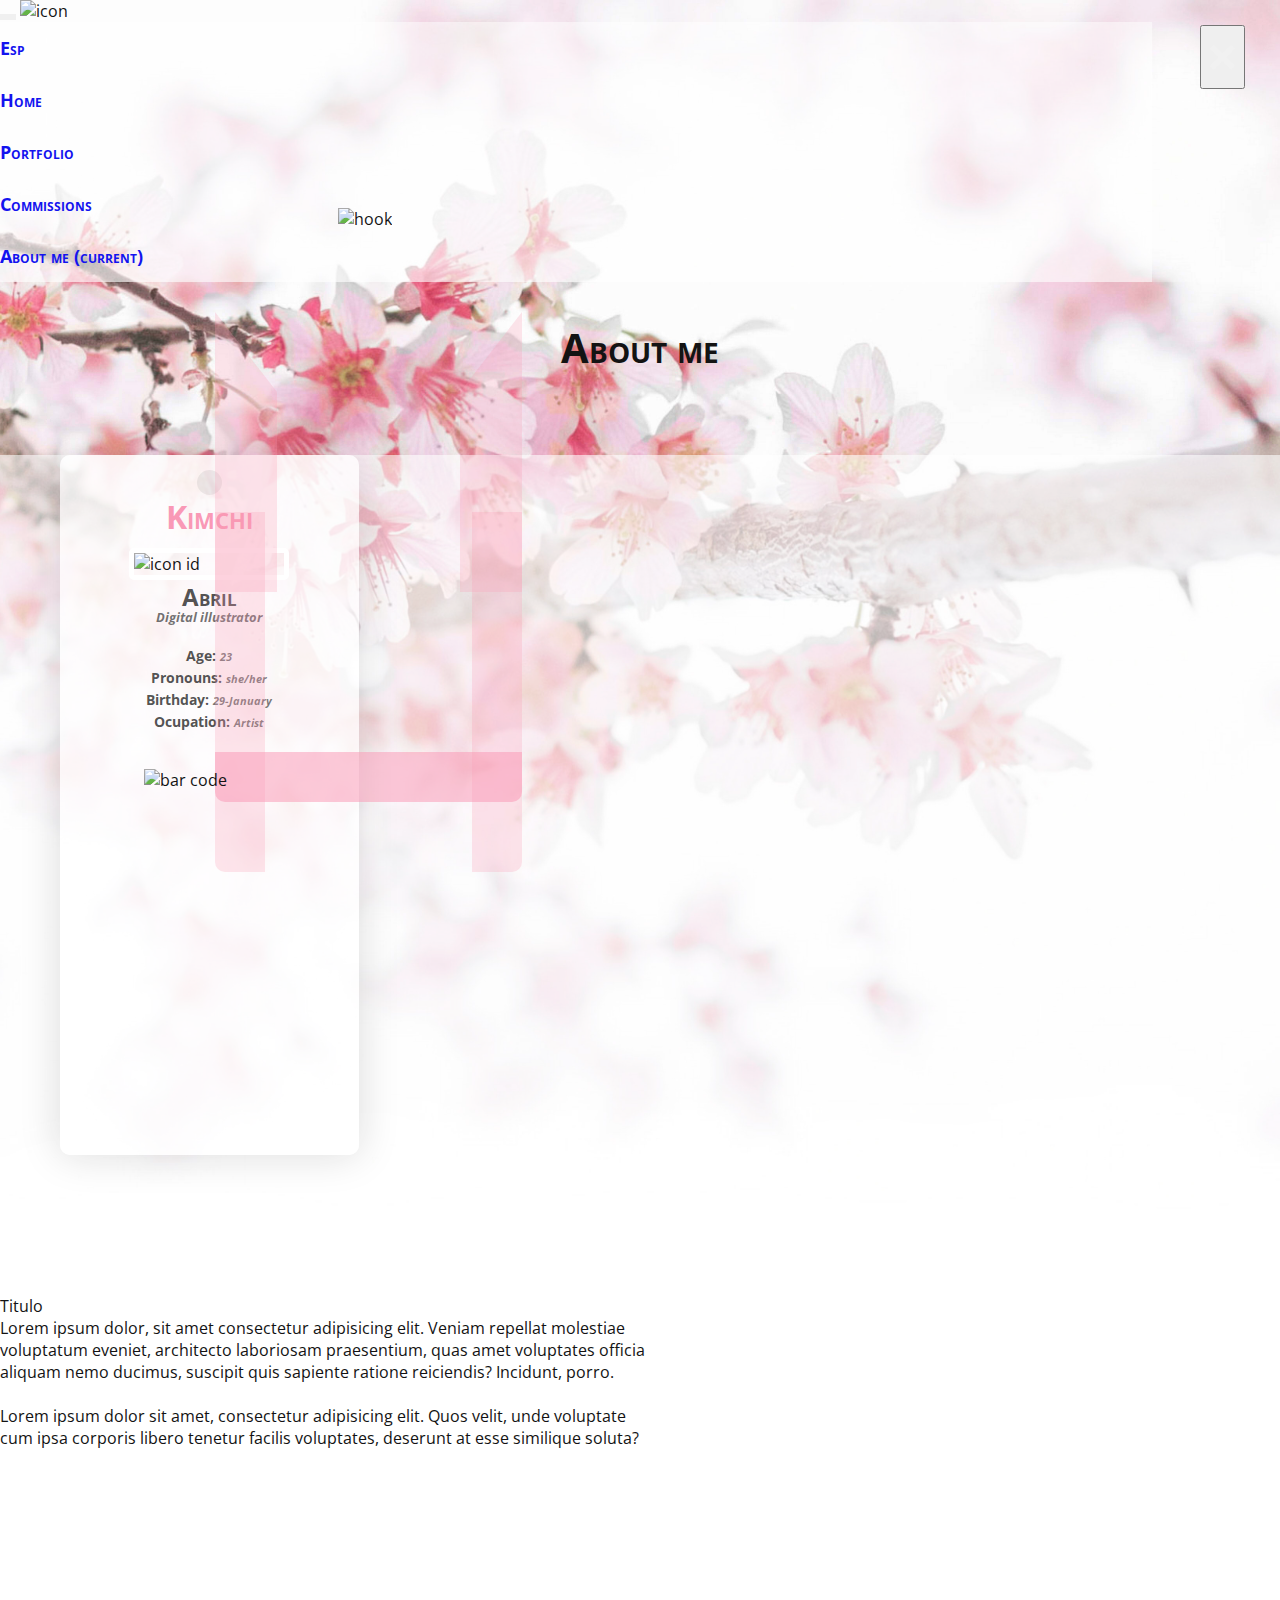
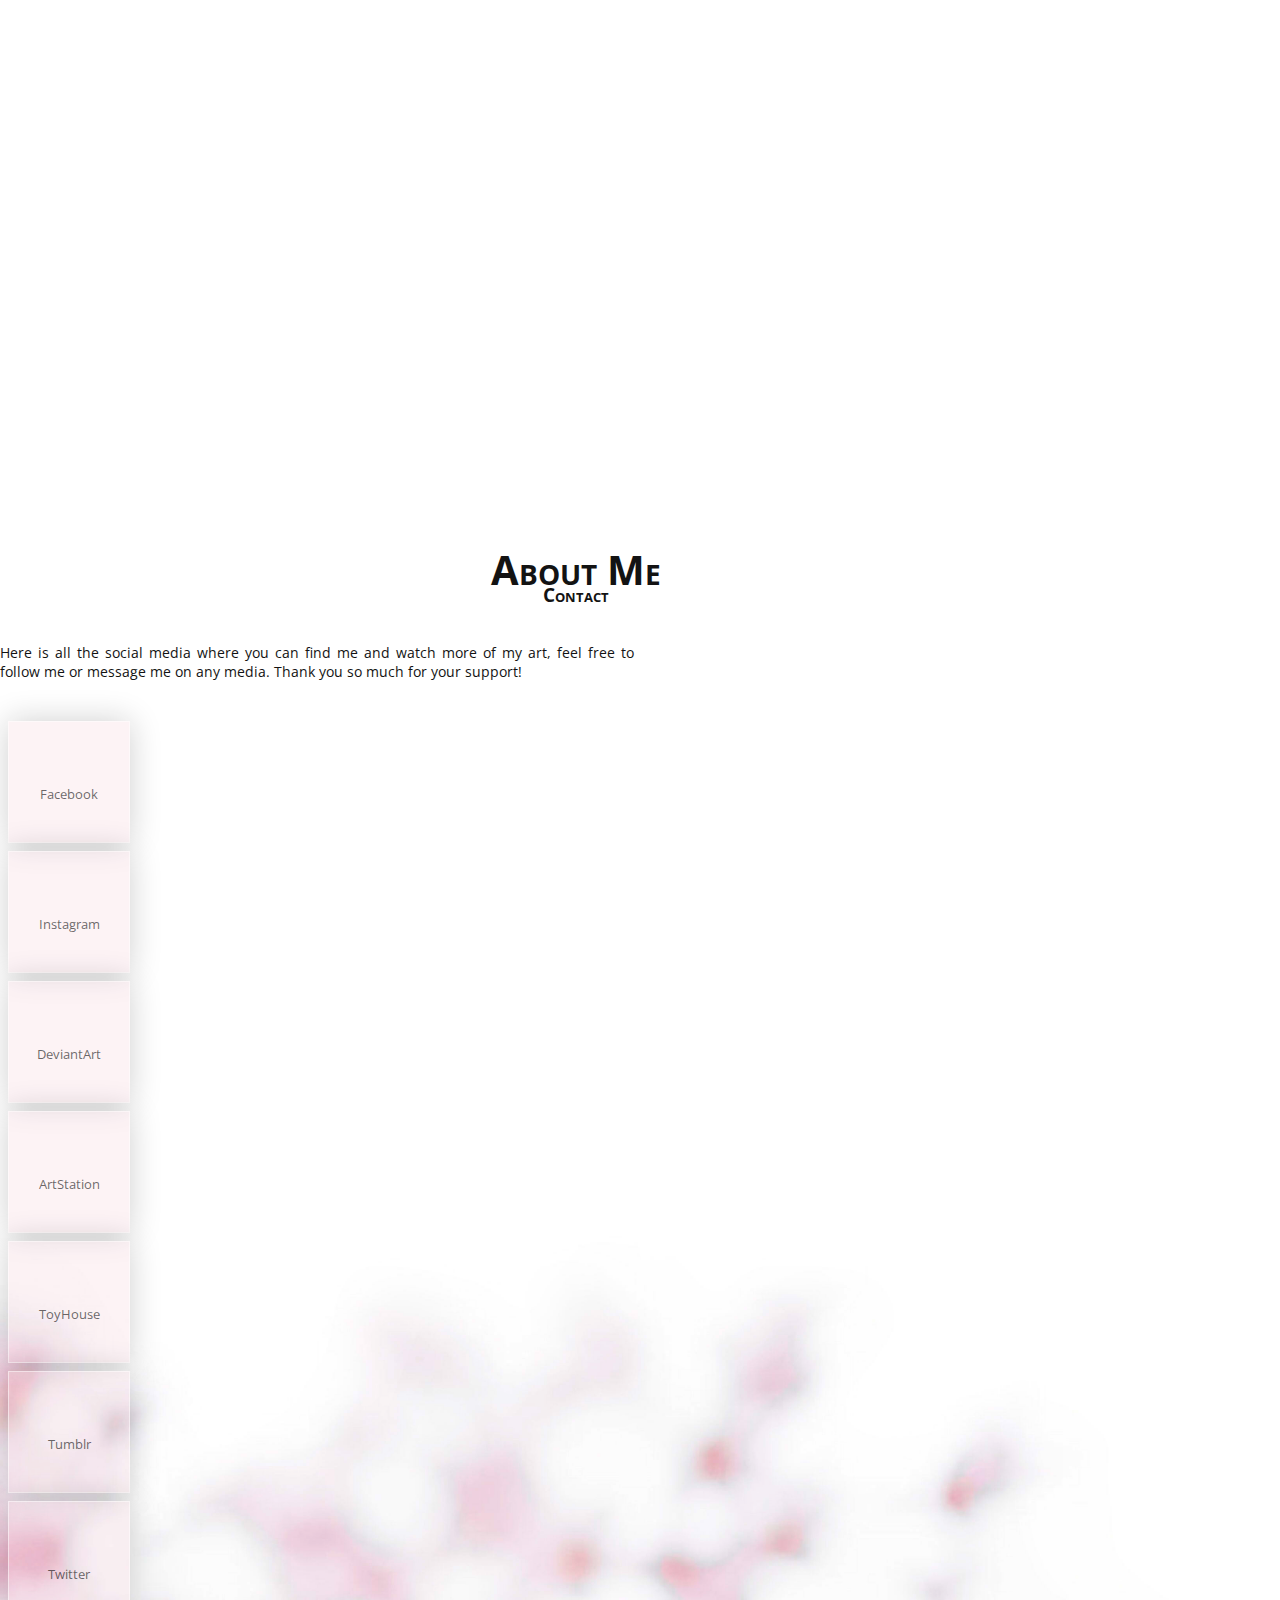
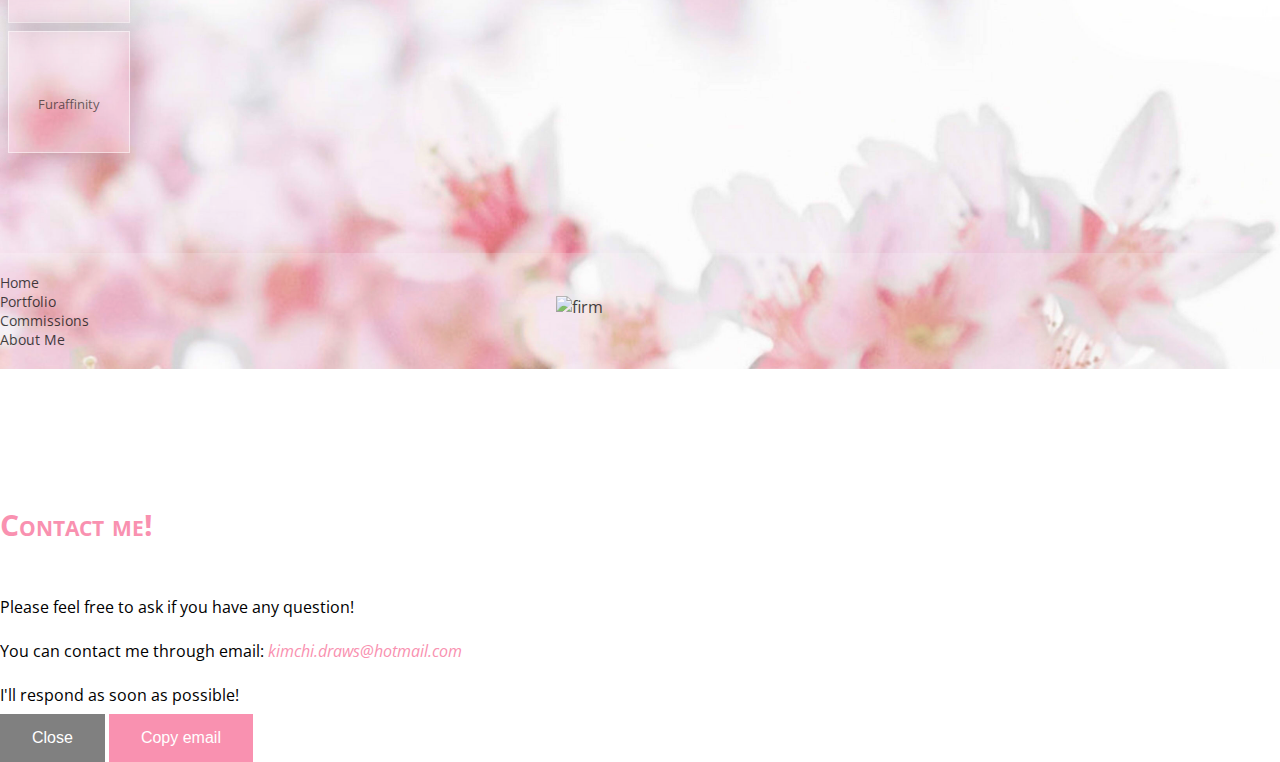
==== aboutme.html @ 2625437b "about id card and social media" ====
<!DOCTYPE html>
<html lang="en">
  <head>
    <meta charset="utf-8" />
    <meta
      name="viewport"
      content="width=device-width, initial-scale=1, shrink-to-fit=no"
    />

    <link rel="stylesheet" href="./CSS/style.css" />
    <link rel="stylesheet" href="./CSS/style-tabs.css" />
    <link rel="stylesheet" href="./CSS/style-responsive.css" />
    <link
      rel="shortcut icon"
      href="https://64.media.tumblr.com/d72c323d06024bac6f3e2ff393888436/b5aee68b4f16152b-a7/s640x960/a219a2049a18a79385836f4b457452809e71b85f.png"
      type="image/x-icon"
    />
    <link
      href="https://fonts.googleapis.com/css2?family=Open+Sans&amp;display=swap"
      rel="stylesheet"
    />
    <!-- Bootstrap CSS -->
    <link
      rel="stylesheet"
      href="https://cdn.jsdelivr.net/npm/bootstrap@4.5.3/dist/css/bootstrap.min.css"
      integrity="sha384-TX8t27EcRE3e/ihU7zmQxVncDAy5uIKz4rEkgIXeMed4M0jlfIDPvg6uqKI2xXr2"
      crossorigin="anonymous"
    />

    <title>Kimchi</title>
  </head>

  <body>
    <div class="sec-1">
      <!--NAVBAR-->
      <nav class="navbar navbar-expand-lg navbar-light bg-light" id="navbar">
        <div class="container-fluid">
          <button
            class="navbar-toggler"
            type="button"
            data-toggle="collapse"
            data-target="#navbarSupportedContent"
            aria-controls="navbarSupportedContent"
            aria-expanded="false"
            aria-label="Toggle navigation"
          >
            <span class="navbar-toggler-icon"></span>
          </button>
          <img
            class="icon"
            src="https://64.media.tumblr.com/e62afc5f79d7901c31581ede834fa83d/b5aee68b4f16152b-dc/s250x400/a3b2bb5ade43e603b31e31b5ec116118bf3d7e14.png"
            alt="icon"
          />
          <div
            class="collapse navbar-collapse navbar-in"
            id="navbarSupportedContent"
          >
            <ul class="navbar-nav">
              <li class="nav-item">
                <a class="nav-link" href="#" tabindex="-1" aria-disabled="true"
                  >Esp</a
                >
              </li>
            </ul>
            <ul class="navbar-nav">
              <li class="nav-item">
                <a
                  class="nav-link"
                  href="./index.html"
                  tabindex="-1"
                  aria-disabled="true"
                  >Home</a
                >
              </li>
              <li class="nav-item">
                <a
                  class="nav-link"
                  href="./portfolio.html"
                  tabindex="-1"
                  aria-disabled="true"
                  >Portfolio</a
                >
              </li>
              <li class="nav-item">
                <a
                  class="nav-link"
                  href="./commissions.html"
                  tabindex="-1"
                  aria-disabled="true"
                  >Commissions</a
                >
              </li>
              <li class="nav-item active">
                <a class="nav-link" href="./aboutme.html">
                  About me <span class="sr-only">(current)</span></a
                >
              </li>
            </ul>
          </div>
        </div>
      </nav>
      <!--NAVBAR-->

      <!--About-->
      <div class="About">
        <p class="subtitle-tab">About me</p>
        <div class="hook">
          <img
            src="https://64.media.tumblr.com/e97ea0853ab16c00189743f8837575b8/b5aee68b4f16152b-ff/s250x400/c3274e34891fa4ef30c4bf652b72be26eee56ad2.png"
            alt="hook"
          />
        </div>
        <div class="rectangle-right"></div>
        <div class="triangle-right"></div>
        <div class="rectangle-left"></div>
        <div class="triangle-left"></div>
        <div class="square"></div>
        <div class="row justify-content-center about-container">
          <div class="about-id">
            <p class="circle">&nbsp;</p>
            <p class="id-title">Kimchi</p>
            <img
              class="id-img"
              src="https://64.media.tumblr.com/af122b2ec23491a1566ebf6474ef0393/336f30dc2f6fcb4e-6d/s1280x1920/b54d5410c1ef11b5468c23cd2a8de4627d890c23.jpg"
              alt="icon id"
            />
            <p class="id-name">Abril</p>
            <p class="id-subtitle">Digital illustrator</p>
            <p class="id-detail-title">Age: <i class="id-detail"> 23</i></p>
            <p class="id-detail-title">
              Pronouns: <i class="id-detail"> she/her</i>
            </p>
            <p class="id-detail-title">
              Birthday: <i class="id-detail"> 29-January</i>
            </p>
            <p class="id-detail-title">
              Ocupation: <i class="id-detail"> Artist</i>
            </p>
            <img
              class="id-bar"
              src="https://images-wixmp-ed30a86b8c4ca887773594c2.wixmp.com/f/eb0bea32-fc29-4562-9b3d-f9b19a810de0/d5aok88-09a3b814-8104-4219-9083-89d87679b0e7.png/v1/fill/w_900,h_311,strp/bar_code_png_by_xnicolelim21_d5aok88-fullview.png?token=eyJ0eXAiOiJKV1QiLCJhbGciOiJIUzI1NiJ9.[base64].k5AUuQ0xF1gS_XJXoyDe8xFxAyaxJdTdSB3a3u1mG3c"
              alt="bar code"
            />
          </div>
          <div class="about-description">
            <p>Titulo</p>
            Lorem ipsum dolor, sit amet consectetur adipisicing elit. Veniam
            repellat molestiae voluptatum eveniet, architecto laboriosam
            praesentium, quas amet voluptates officia aliquam nemo ducimus,
            suscipit quis sapiente ratione reiciendis? Incidunt, porro.
            <br> <br>
            Lorem ipsum dolor sit amet, consectetur adipisicing elit. Quos
            velit, unde voluptate cum ipsa corporis libero tenetur facilis
            voluptates, deserunt at esse similique soluta? 
          </div>
        </div>
        <br /><br /><br /><br /><br /><br /><br /><br /><br /><br /><br /><br /><br /><br /><br />
        <br /><br /><br /><br /><br /><br /><br />
      </div>

      <!--About-->
    </div>

    <div class="sec-2">
      <div class="container-fluid">
        <br /><br />
        <!--contact-->
        <p class="subtitle-tab">About Me</p>
        <p class="subtitle2-tab">Contact</p>
        <div class="row d-flex justify-content-center">
          <div class="about-social-info">
            Here is all the social media where you can find me and watch more of
            my art, feel free to follow me or message me on any media. Thank you
            so much for your support!
          </div>
        </div>
        <div class="about-social-container">
          <div class="row d-flex justify-content-center">
            <a href="https://www.facebook.com/kiimchi.draws/" target="_blank">
              <div class="about-social-link">
                <i class="fab fa-facebook-f about-social"></i>
                Facebook
              </div>
            </a>
            <a href="https://www.instagram.com/kiimchi.draws/" target="_blank">
              <div class="about-social-link">
                <i class="fab fa-instagram about-social"></i>
                Instagram
              </div>
            </a>
            <a href="https://www.deviantart.com/kimchijaewoo" target="_blank">
              <div class="about-social-link">
                <i class="fab fa-deviantart about-social"></i>
                DeviantArt
              </div>
            </a>
            <a href="https://www.artstation.com/kiimchi" target="_blank">
              <div class="about-social-link">
                <i class="fab fa-artstation about-social"></i>
                ArtStation
              </div>
            </a>
          </div>
          <div class="row d-flex justify-content-center">
            <a href="https://toyhou.se/Kiimchi" target="_blank">
              <div class="about-social-link">
                <i class="fas fa-home about-social"></i>
                ToyHouse
              </div>
            </a>
            <a href="https://kimchi-toast.tumblr.com/" target="_blank">
              <div class="about-social-link">
                <i class="fab fa-tumblr about-social"></i>
                Tumblr
              </div>
            </a>
            <a href="https://twitter.com/Kimchidraaws" target="_blank">
              <div class="about-social-link">
                <i class="fab fa-twitter about-social"></i>
                Twitter
              </div>
            </a>
            <a href="https://www.furaffinity.net/user/kiimchi/" target="_blank">
              <div class="about-social-link">
                <i class="fas fa-paw about-social"></i>
                Furaffinity
              </div>
            </a>
          </div>
        </div>

        <!--contact-->
      </div>

      <!--Footer-->
      <div class="footer">
        <div class="container-fluid">
          <div class="footer-content">
            <p class="menu-footer d-none d-md-block">
              <a href="./index.html"> Home</a> <br />
              <a href="./portfolio.html"> Portfolio</a> <br />
              <a href="./commissions.html"> Commissions</a> <br />
              <a href="./aboutme.html"> About Me </a>
            </p>
            <figure class="firm-footer-container">
              <img
                class="firm-footer"
                src="https://64.media.tumblr.com/e62afc5f79d7901c31581ede834fa83d/b5aee68b4f16152b-dc/s250x400/a3b2bb5ade43e603b31e31b5ec116118bf3d7e14.png"
                alt="firm"
              />
            </figure>
            <div class="footer-social">
              <a href="https://www.facebook.com/kiimchi.draws/">
                <i class="fab fa-facebook-f social"></i
              ></a>
              <a href="https://www.deviantart.com/kimchijaewoo">
                <i class="fab fa-deviantart social"></i
              ></a>
              <a data-toggle="modal" data-target="#exampleModal">
                <i class="far fa-envelope social"></i
              ></a>
            </div>
          </div>
        </div>
      </div>
      <!--Footer-->
    </div>

    <!-- Modal Contact -->
    <div
      class="modal fade"
      id="exampleModal"
      tabindex="-1"
      aria-labelledby="exampleModalLabel"
      aria-hidden="true"
    >
      <div class="modal-dialog">
        <div class="modal-content">
          <div class="modal-header">
            <h5 class="modal-title about-title" id="exampleModalLabel">
              Contact me!
            </h5>
            <button
              type="button"
              class="close"
              data-dismiss="modal"
              aria-label="Close"
            >
              <span aria-hidden="true">&times;</span>
            </button>
          </div>
          <div class="modal-body">
            Please feel free to ask if you have any question!
            <br />
            <br />
            You can contact me through email:
            <!-- CLIPBOARD TARGET -->
            <i id="email" style="color: #f991b0"> kimchi.draws@hotmail.com </i>
            <br />
            <br />
            I'll respond as soon as possible!
          </div>
          <div class="modal-footer">
            <button class="button-close" data-dismiss="modal">Close</button>
            <!-- FIRES EMAIL COPY -->
            <button id="copy" class="button" data-clipboard-target="#email">
              Copy email
            </button>
          </div>
        </div>
      </div>
    </div>
    <!-- Modal Contact -->

    <script
      src="https://code.jquery.com/jquery-3.5.1.slim.min.js"
      integrity="sha384-DfXdz2htPH0lsSSs5nCTpuj/zy4C+OGpamoFVy38MVBnE+IbbVYUew+OrCXaRkfj"
      crossorigin="anonymous"
    ></script>
    <script
      src="https://cdn.jsdelivr.net/npm/bootstrap@4.5.3/dist/js/bootstrap.bundle.min.js"
      integrity="sha384-ho+j7jyWK8fNQe+A12Hb8AhRq26LrZ/JpcUGGOn+Y7RsweNrtN/tE3MoK7ZeZDyx"
      crossorigin="anonymous"
    ></script>
    <script
      src="https://kit.fontawesome.com/21506e9718.js"
      crossorigin="anonymous"
    ></script>
    <script src="https://cdn.jsdelivr.net/npm/clipboard@2.0.8/dist/clipboard.min.js"></script>
    <script src="./JS/script.js"></script>
  </body>
</html>
---- CSS/style.css ----
body {
  margin: 0px;
  padding: 0px;
  font-family: "Open Sans", sans-serif !important;
}

div,
ul,
li,
section,
a,
p,
figure,
img {
  margin: 0px;
  padding: 0px;
}

a{
  text-decoration: none !important;
}

a:hover{
  color: inherit !important;
}

.navbar-light .navbar-toggler {
  border-color: rgba(0, 0, 0, 0) !important;
}

.button {
  color: #ffffff;
  background-color: #f991b0;
  border: none;
  padding: 15px 32px;
  text-align: center;
  text-decoration: none;
  font-size: 16px;
  transition: 300ms all;
  margin-top: 0.5em;
}

.button-close {
  color: #ffffff;
  background-color: #808080;
  border: none;
  padding: 15px 32px;
  text-align: center;
  text-decoration: none;
  font-size: 16px;
  transition: 300ms all;
  margin-top: 0.5em;
}

.button:hover,
.button-close:hover {
  background-color: #ae657b;
  transform: scale(1.02);
}

.container-fluid {
  width: 90% !important;
}

.sec-1 {
  background-image: url(../IMG/back.jpg);
  opacity: 92%;
  background-size: 100%;
  background-position-y: 0%;
  background-repeat: no-repeat;
}

.sec-2 {
  background-image: url(../IMG/foot.jpg);
  opacity: 92%;
  background-size: 100%;
  background-position-y: 100%;
  background-repeat: no-repeat;
}

.icon {
  width: 100px;
  padding-right: 8px;
}

#navbar {
  margin: 0px;
  padding: 0px !important;
  background-color: rgba(255, 255, 255, 0.25) !important;
}

.navbar-in {
  justify-content: space-between;
}

.nav-item {
  background-color: rgba(255, 255, 255, 0.5) !important;
  height: 52px;
  display: flex;
  align-items: center;
}

.nav-item:hover {
  background-color: rgba(255, 255, 255, 1) !important;
}

.nav-link {
  font-size: 1.1em;
  font-weight: bold;
  font-variant: small-caps;
}

.title {
  margin-top: 22vh;
  display: flex;
  align-items: center;
  flex-direction: column;
}

.name-title {
  font-size: 10em;
  font-weight: 600;
  font-variant: small-caps;
  font-stretch: extra-expanded;
  letter-spacing: 40px;
  opacity: 95%;
}

.cursive{
  color: rgba(0, 0, 0, 0.685);
}

.line {
  margin-top: -4%;
  width: 55%;
  background-color: rgb(0, 0, 0);
  opacity: 70%;
}

.ocupation {
  font-size: 1.3em;
  font-style: italic;
  opacity: 75%;
  margin-bottom: 5em;
}

.subtitle {
  margin-top: 7%;
  margin-bottom: 3%;
  font-size: 2.5em;
  display: flex;
  align-items: center;
  flex-direction: column;
  font-weight: bold;
  font-variant: small-caps;
}

.subtitle-tab {
  margin-top: 3%;
  margin-bottom: 3%;
  font-size: 2.5em;
  display: flex;
  align-items: center;
  flex-direction: column;
  font-weight: bold;
  font-variant: small-caps;
}

.gallery {
  margin: 55px 20px;
  transition: 300ms all;
  padding: 0px !important;
}

.gallery:hover,.gallery2:hover {
  transform: scale(1.02);
}

.gallery > img {
  width: 90%;
  object-fit: cover;
  border-radius: 1%;
}

.gallery2 {
  margin:30px 10px !important;
  transition: 300ms all;
  padding: 0px !important;
}
.gallery2 > img{
  width: 100%;
  height: 28vh;
  object-fit: cover;
  border-radius: 1%;
}

.commission {
  transition: 300ms all;
  padding: 0px !important;
  margin: 0px;
}

.commission > img {
  width:  89%;
  height: 48vh;
  object-fit: cover;
  border-radius: 1%;
}

.commission:hover {
  transform: scale(1.02);
}

.commission2 {
  margin-top: 10%;
}

.commission3 {
  margin-top: 20%;
}

.com-subtitle {
  font-size: 1.3em;
  font-style: oblique;
}

.about-icon {
  width: 70%;
}

.about-title {
  font-size: 1.9em;
  color: #f991b0;
  font-weight: bold;
  font-variant: small-caps;
}

.about-subtitle {
  font-size: 1em;
  font-style: italic;
  opacity: 80%;
}

.about-info {
  font-size: 1em;
  text-align: justify;
  margin-bottom: 30px;
}

.footer {
  background-color: rgba(255, 255, 255, 0.2);
  padding: 20px 0px;
  width: 100%;
}

.footer-content {
  display: flex;
  justify-content: space-between;
}

.menu-footer {
  margin: 0px;
  font-size: 0.9em;
}

.menu-footer > a {
  color: black;
  opacity: 80%;
}

.menu-footer > a:hover {
  color: #af687e;
  text-decoration: none;
}

.firm-footer-container {
  display: flex;
  align-items: center;
  margin-bottom: 0px;
}

.firm-footer {
  width: 100px;
  height: 30px;
  opacity: 80%;
}

.footer-social {
  display: inherit;
  align-items: center;
}

.social {
  color:black;
  margin: 0px 5px;
  font-size: 25px;
  width: 28px;
  height: 28px;
  opacity: 75%;
}
---- CSS/style-tabs.css ----
/*portfolio*/
.carousel {
  width: 95%;
  margin-bottom: 4%;
}

.carousel-item {
  height: 37vh;
}

.carousel1 {
  background-image: url(https://64.media.tumblr.com/57f1c5014ae6e67d0d60203cab03056d/96efae5b02b7f830-0e/s2048x3072/e1d06c26c490f88710c4e45aee114690a1421d7f.png);
  background-position: 40% 30%;
  background-size: 100%;
}

.carousel2 {
  background-image: url(https://64.media.tumblr.com/0bf2ae51baa96e83d84124a68923438d/ef3108ec3e82d0a5-8f/s2048x3072/cd40444097317f6eebdb87441c8820e4bd371bce.png);
  background-position: 40% 30%;
  background-size: 100%;
}

.carousel3 {
  background-image: url(https://64.media.tumblr.com/23bfef8fdb3375d6ea82f1cee944af86/a0621f14eac02100-3a/s2048x3072/fb23ed85e61567caa93727b5b6430297a3c9f92e.png);
  background-position: 40% 55%;
  background-size: 100%;
}

.porfolio-gallery {
  margin: 15px 15px;
  cursor: pointer;
  transition: 300ms all;
}

.porfolio-gallery:hover {
  transform: scale(1.05);
}

.porfolio-gallery > img {
  float: left;
  width: 41vh;
  height: 55vh;
  object-fit: cover;
  border-radius: 1%;
}

.button-up {
  background-color: #f991b0;
  color: white;
  border: none;
  font-size: 20px;
  padding: 15px 52px;
  text-align: center;
  text-decoration: none;
  transition: 300ms all;
}

.button-up:hover {
  background-color: #ae657b;
  transform: scale(1.02);
}

.modal2 {
  display: none;
  position: fixed;
  z-index: 1;
  padding-top: 80px;
  left: 0;
  top: 0;
  width: 100%;
  height: 100%;
  overflow: auto; /* Enable scroll if needed */
  background-color: rgb(0, 0, 0); /* Fallback color */
  background-color: rgba(0, 0, 0, 0.7); /* Black w/ opacity */
}

#caption {
  margin: auto;
  display: block;
  width: 80%;
  max-width: 500px;
  text-align: center;
  color: #ccc;
  padding: 10px 0;
  height: 100px;
}

.modal2-content {
  margin: auto;
  display: block;
  max-height: 510px;
  border-radius: 0.5%;
}

.modal2-content {
  -webkit-animation-name: zoom;
  -webkit-animation-duration: 0.6s;
  animation-name: zoom;
  animation-duration: 0.6s;
}

@-webkit-keyframes zoom {
  from {
    -webkit-transform: scale(0);
  }
  to {
    -webkit-transform: scale(1);
  }
}

@keyframes zoom {
  from {
    transform: scale(0);
  }
  to {
    transform: scale(1);
  }
}

/* Close Button */
.close {
  position: absolute;
  top: 25px;
  right: 35px;
  color: #f1f1f1;
  font-size: 50px;
  font-weight: bold;
  transition: 0.3s;
}

.close:hover,
.close:focus {
  color: #bbb;
  text-decoration: none;
  cursor: pointer;
}

/*commissions*/
.subtitle2-tab {
  margin-top: -50px;
  margin-bottom: 3%;
  font-size: 1.2em;
  display: flex;
  align-items: center;
  flex-direction: column;
  font-weight: bold;
  font-variant: small-caps;
}

.window-top {
  display: flex;
  align-items: center;
  padding-right: 15px;
  justify-content: space-between;
  background-color: #f991b05b;
  border-radius: 5px 5px 0px 0px;
  box-shadow: 0px 0px 40px rgba(0, 0, 0, 0.3);
}

.window-content {
  height: 67vh;
  padding: 20px;
  margin-bottom: 50px;
  background-color: rgba(255, 255, 255, 0.75);
  border-radius: 0px 0px 5px 5px;
  border: solid #f991b05b 3px;
  border-top: none;
  box-shadow: 0px 29px 40px rgba(0, 0, 0, 0.3);
}

.window-tab {
  color: white;
}

.window-title {
  color: #f991b0;
  margin-bottom: 3%;
  font-size: 2.2em;
  display: flex;
  align-items: center;
  justify-content: center;
  font-weight: bold;
  font-variant: small-caps;
  letter-spacing: 10px;
}

.window-line {
  margin-top: -2%;
  width: 50%;
  background-color: rgba(0, 0, 0, 0.185);
}

.nav-tabs .nav-link {
  color: #975d6ebe;
}

.nav-link.active {
  background-color: rgba(255, 255, 255, 0.5) !important;
}

.nav-item-com {
  background-color: rgba(255, 255, 255, 0.2) !important;
  border-radius: 5px 5px 0px 0px;
  height: 50px;
  display: flex;
  align-items: center;
  color: #f991b0;
}

.nav-link-com {
  width: 150px;
  display: flex !important;
  justify-content: center;
  align-items: center;
  height: 50px;
}

.com-preview > img {
  float: left;
  width: 9.5vh;
  height: 9vh;
  object-fit: cover;
  border-radius: 15%;
  padding: 5px;
  cursor: pointer;
}

.com-preview > img:hover {
  transform: scale(1.05);
}

.com-image {
  padding: 0px !important;
  margin-right: 30px;
}

.com-image > img {
  float: left;
  width: 45vh;
  height: 45vh;
  object-fit: cover;
  border-radius: 2%;
}

.com-information {
  background-color: rgba(255, 255, 255, 0.815);
  border: solid rgba(0, 0, 0, 0.1) 1px;
  border-radius: 5px;
  padding: 20px;
}

.com-information > p {
  margin: 0px !important;
}

.com-information-title {
  color: #f991b0;
  font-size: 1.5em;
  font-weight: bold;
  font-variant: small-caps;
  letter-spacing: 4px;
}

.com-information-subtitle {
  color: #0000007e;
  font-size: 0.8em;
  letter-spacing: 2px;
  padding-bottom: 15px;
  font-weight: bold;
}

.com-information-tat {
  padding-left: 10px;
  color: #000000;
  font-size: 0.9em;
  font-weight: bold;
}

.com-information-tat2 {
  padding-left: 10px;
  color: #000000;
  font-size: 0.8em;
  padding-bottom: 20px;
}

.com-information-details {
  padding-left: 10px;
  color: #41689b;
  font-size: 0.8em;
  padding-bottom: 15px;
}

.com-information-details2 {
  color: #000000be;
  font-size: 0.9em;
}

.com-information-available {
  padding-left: 10px;
  color: #3d8a0b;
  font-size: 1em;
  font-weight: bold;
  padding-bottom: 10px;
}

.com-information-more {
  padding-left: 10px;
  color: #41689b;
  font-size: 0.8em;
  padding-bottom: 0px;
}

.com-information-more > a {
  color: #41689b;
}

.com-information-more:hover {
  color: #000000;
  font-size: 0.8em;
}

/*Commissions terms*/

.terms-info {
  width: 70%;
  margin-bottom: 4%;
  padding: 40px;
  background-color: rgba(255, 255, 255, 0.45);
  border-radius: 3px;
  box-shadow: 0px 0px 40px rgba(0, 0, 0, 0.05);
  font-size: 0.98em;
  line-height: 190%;
  text-align: justify;
}

.terms-window {
  width: 65%;
  padding: 40px;
  padding-bottom: 0px !important;
  background-color: #f991b049;
  border-radius: 5px 5px 0px 0px;
  box-shadow: 0px 0px 40px rgba(0, 0, 0, 0.1);
}

.terms-window2 {
  width: 65%;
  margin-bottom: 100px;
  padding: 40px;
  background-color: #f991b049;
  border-radius: 0px 0px 5px 5px;
  box-shadow: 0px 38px 40px rgba(0, 0, 0, 0.1);
}

.terms-title {
  width: 100%;
  margin-bottom: 10px;
  padding: 10px;
  background-color: rgba(255, 255, 255, 0.6);
  border-radius: 7px;
  color: #f991b0;
  letter-spacing: 2px;
  font-size: 1.5em;
  font-weight: bold;
  font-variant: small-caps;
}

.terms-details {
  margin-left: 25px;
  margin-bottom: 15px;
  padding: 10px;
  border-radius: 10px;
  font-size: 0.95em;
  line-height: 190%;
}

/*ABOUT*/
.about-container {
  width: 101%;
  margin: 50px 0px;
  background-color: rgba(255, 255, 255, 0.6);
}

.about-id {
  display: flex;
  flex-direction: column;
  align-items: center;
  width: 20%;
  height: 70vh;
  margin: 80px 60px 60px 60px;
  padding: 35px 20px;
  background-color: rgba(255, 255, 255, 0.7);
  border-radius: 10px;
  box-shadow: 0px 0px 40px rgb(0 0 0 / 15%);
}

.about-id > p {
  margin: 0px;
}

.hook {
  z-index: 0;
  float: left;
  position: absolute;
  top: 208px;
  left: 338px;
}

.hook > img {
  width: 65px;
  height: 110px;
}

.circle {
  background: rgba(109, 109, 109, 0.123);
  border-radius: 50%;
  width: 25px;
  height: 25px;
  margin-top: -20px !important;
}

.square {
  z-index: 0;
  float: left;
  position: absolute;
  top: 752px;
  left: 215px;
  width: 307px;
  height: 50px;
  border-radius: 0px 0px 10px 10px;
  background: #f991b086;
}

.rectangle-right {
  z-index: 0;
  float: left;
  position: absolute;
  top: 512px;
  left: 472px;
  width: 50px;
  height: 40vh;
  border-radius: 0px 0px 10px 0px;
  background: #f991b03f;
}

.triangle-right {
  z-index: 0;
  float: left;
  position: absolute;
  top: 312px;
  left: 460px;
  width: 0;
  height: 200px;
  border-top: 80px solid transparent;
  border-right: 62px solid #f991b03f;
}

.rectangle-left {
  z-index: 0;
  float: left;
  position: absolute;
  top: 512px;
  left: 215px;
  width: 50px;
  height: 40vh;
  border-radius: 0px 0px 0px 10px;
  background: #f991b03f;
}

.triangle-left {
  z-index: 0;
  float: left;
  position: absolute;
  top: 312px;
  left: 215px;
  width: 0;
  height: 200px;
  border-top: 80px solid transparent;
  border-left: 62px solid #f991b03f;
}

.id-title {
  margin-bottom: 10px !important;
  font-size: 2em;
  color: #f991b0;
  font-weight: bold;
  font-variant: small-caps;
}

.id-img {
  width: 150px;
  border: 5px solid white;
  border-radius: 5px;
}

.id-name {
  font-size: 1.5em;
  color: #000000bd;
  font-weight: bold;
  font-variant: small-caps;
}

.id-subtitle {
  margin-top: -5px !important;
  margin-bottom: 20px !important;
  font-size: 0.8em;
  color: #0000009a;
  font-weight: bold;
  font-style: italic;
}

.id-detail-title {
  font-size: 0.85em;
  color: #000000bd;
  font-weight: bold;
  margin-bottom: 3px !important;
}

.id-detail {
  font-size: 0.8em;
  color: #00000093;
}

.id-bar {
  z-index: 1;
  width: 130px;
  height: 30px;
  margin-top: 35px !important;
}

.about-description {
  width: 50%;
  padding: 80px 0px;
}

.about-social-container {
  margin-bottom: 100px;
}

.about-social-info {
  width: 55%;
  font-size: 0.9em;
  margin-bottom: 3.5%;
  text-align: justify;
}

.about-social {
  margin-top: 13px;
  font-size: 2.7em;
  margin-bottom: 10px;
}

.about-social-link {
  display: flex;
  flex-direction: column;
  align-items: center;
  justify-content: center;
  width: 120px;
  height: 120px;
  background-color: #f8d1dc48;
  margin: 8px;
  font-size: 0.8em;
  color: #000000a4;
  box-shadow: 0px 0px 30px rgba(0, 0, 0, 0.2);
  border: 1px solid rgba(255, 255, 255, 0.507);
}

.about-social-link:hover {
  transform: scale(1.1);
  background-color: rgba(238, 177, 195, 0.521);
  color: #000000da;
}

/*MODAL CONTACT*/
.modal-content {
  margin-top: 15vh !important;
  width: 100% !important;
}

.modal-body {
  font-size: 1em;
}
---- CSS/style-responsive.css ----
/* BIG*/
@media only screen and (min-height: 1080px) {
  [class*="nav-item"] {
    height: 70px;
  }

  [class*="nav-link"] {
    font-size: 1.5em;
    padding: 10px 20px !important;
  }

  [class*="name-title"] {
    margin-top: 5vh;
    font-size: 13.5em;
    letter-spacing: 10px;
  }
  [class*="line"] {
    margin-top: -6vh;
    width: 50%;
  }
  [class*="ocupation"] {
    font-size: 3vh !important;
  }

  [class*="button"] {
    padding: 25px 45px !important;
    font-size: 20px;
  }

  [class*="subtitle"] {
    margin-top: 20vh;
    font-size: 3.7em;
  }

  [class*="com-subtitle"] {
    margin-top: 1vh;
    font-size: 2em;
  }

  [class*="about-title"] {
    font-size: 2.8em;
  }

  [class*="about-subtitle"] {
    font-size: 1.7em;
    margin-top: 0px;
  }

  [class*="about-info"] {
    font-size: 1.3em;
  }

  [class*="menu-footer"] {
    font-size: 1.2em;
  }

  [class*="social"] {
    font-size: 1.4em;
    margin: 0px 10px;
  }

  /*PORFOLIO*/
  [class*="subtitle-tab"] {
    font-size: 3.5em;
    margin-top: 70px;
    margin-bottom: 30px;
  }

  [class*="porfolio-gallery"] > img {
    width: 35vh;
    height: 45vh;
  }

  [class*="modal2"] {
    padding-top: 50px;
  }

  [class*="modal2-content"] {
    max-height: 900px;
  }

  #caption {
    font-size: 2.5vh;
  }

  /* COMMISSIONS */
  [class*="nav-link-com "] {
    width: 190px;
    padding: 0px 15px;
  }

  [class*="nav-link"] {
    height: 100%;
  }

  [class*="window-content"] {
    height: 62vh;
    padding: 25px;
    margin-bottom: 50px;
  }

  [class*="window-title"] {
    margin-bottom: 3%;
    font-size: 2.5em;
  }

  [class*="window-line"] {
    margin-top: -2%;
    width: 60%;
  }

  [class*="com-preview"] > img {
    margin-top: 1.5vh;
    width: 8vh;
    height: 8vh;
  }

  [class*="com-image"] > img {
    margin-top: 1.5vh;
    width: 38vh;
    height: 42vh;
  }

  [class*="com-information"] {
    margin-top: 1.5vh;
    padding: 25px;
  }

  [class*="com-information"] > p {
    margin: 0px !important;
  }

  [class*="com-information-title"] {
    font-size: 2.7em;
    padding: 0px 20px;
  }

  [class*="com-information-subtitle"] {
    font-size: 0.9em;
    letter-spacing: 2px;
    padding: 0px 20px;
    padding-bottom: 20px;
  }

  [class*="com-information-tat"] {
    font-size: 1.2em;
    padding: 0px 30px;
  }

  [class*="com-information-tat2"] {
    padding-left: 30px;
    font-size: 1em;
    padding-bottom: 5px;
  }

  [class*="com-information-details"] {
    padding-left: 30px;
    color: #41689b;
    font-size: 0.95em;
    padding-bottom: 10px;
  }

  [class*="com-information-details2"] {
    color: #000000be;
    font-size: 0.9em;
    padding: 0px;
  }

  [class*="com-information-available"] {
    font-size: 1.5em;
    font-weight: bold;
    padding: 0px 30px;
    padding-bottom: 20px;
  }

  [class*="com-information-more"] {
    font-size: 1.1em;
    padding: 0px 30px;
  }

  [class*="subtitle2-tab"] {
    margin-top: -50px;
    margin-bottom: 3%;
    font-size: 1.9em;
  }

  [class*="terms-info"] {
    width: 75%;
    padding: 50px;
    font-size: 1.6em;
  }

  [class*="terms-window"] {
    padding: 70px;
    padding-bottom: 0px !important;
  }

  [class*="terms-window2"] {
    padding: 70px;
    padding-bottom: 70px !important;
  }

  [class*="terms-title"] {
    padding: 15px 25px;
    letter-spacing: 5px;
    font-size: 2.8em;
  }

  [class*="terms-details"] {
    font-size: 1.55em;
    line-height: 190%;
  }

  /*ABOUT*/
  [class*="about-container"] {
    width: 101%;
    margin: 50px 0px;
  }

  [class*="about-id"] {
    width: 21%;
    height: 64vh;
    margin: 80px 60px 60px 60px;
    padding: 35px 20px;
  }

  [class*="about-id"] > p {
    margin: 0px;
  }

  [class*="hook"] {
    top: 268px;
    left: 432px;
  }

  [class*="hook"] > img {
    width: 75px;
    height: 120px;
  }

  [class*="circle"] {
    background: rgba(109, 109, 109, 0.123);
    border-radius: 50%;
    width: 25px;
    height: 25px;
    margin-top: -20px !important;
  }

  [class*="square"] {
    top: 976px;
    left: 266px;
    width: 407.5px;
    height: 80px;
  }

  [class*="rectangle-right"] {
    top: 654px;
    left: 603.5px;
    width: 70px;
    height: 400px;
  }

  [class*="triangle-right"] {
    top: 404px;
    left: 586.5px;
    width: 0;
    height: 250px;
    border-top: 80px solid transparent;
    border-right: 87px solid #f991b03f;
  }

  [class*="rectangle-left"] {
    top: 654px;
    left: 266.5px;
    width: 70px;
    height: 400px;
  }

  [class*="triangle-left"] {
    top: 404px;
    left: 266.5px;
    width: 0;
    height: 250px;
    border-top: 80px solid transparent;
    border-left: 87px solid #f991b03f;
  }

  [class*="id-title"] {
    margin-bottom: 10px !important;
    font-size: 3em;
    color: #f991b0;
    font-weight: bold;
    font-variant: small-caps;
  }

  [class*="id-img"] {
    width: 200px;
    border: 5px solid white;
    border-radius: 5px;
  }

  [class*="id-name"] {
    font-size: 2.5em;
    color: #000000bd;
    font-weight: bold;
    font-variant: small-caps;
  }

  [class*="id-subtitle"] {
    margin-top: -5px !important;
    margin-bottom: 20px !important;
    font-size: 1.1em;
    color: #000000af;
    font-weight: bold;
    font-style: italic;
  }

  [class*="id-detail-title"] {
    font-size: 1.5em;
    font-weight: 800;
  }

  [class*="id-detail"] {
    font-size: 1.1em;
    color: #00000093;
  }

  [class*="id-bar"] {
    z-index: 1;
    width: 180px;
    height: 45px;
    margin-top: 45px !important;
  }

  [class*="about-description"] {
    font-size: 1.5em;
    width: 50%;
    padding: 80px 0px;
  }
    
  [class*="about-social-container"] {
    margin-bottom: 180px;
  }

  [class*="about-social"] {
    margin-top: 13px;
    font-size: 2.7em;
  }

  [class*="about-social-info"] {
    width: 60%;
    font-size: 1.5em;
    margin-bottom: 4%;
  }

  [class*="about-social-link"] {
    width: 150px;
    height: 150px;
    margin: 10px;
    font-size: 0.45em;
  }

  /*MODAL CONTACT*/
  [class*="modal-content"] {
    margin-left: -10vh !important;
    margin-top: 18vh !important;
    width: 150% !important;
  }

  [class*="modal-body"] {
    font-size: 1.5em;
    padding: 1.5em 1em !important;
  }
}

/* MEDIUM */
@media only screen and (max-width: 1366px) {
}

/* SMALL */
@media only screen and (max-width: 768px) {
  /*INDEX responsive items*/
  #navbar {
    background-color: rgba(255, 255, 255, 0.6) !important;
    padding: 8px 0px !important;
  }

  [class*="nav-item"] {
    background-color: rgba(255, 255, 255, 0) !important;
  }

  [class*="nav-item"]:hover {
    background-color: rgba(255, 255, 255, 0.7) !important;
  }

  [class*="title"] {
    margin-top: 2.1vh;
  }

  [class*="sec-1"] {
    background-size: 100%;
    background-position-y: 0%;
  }

  [class*="name-title"] {
    font-size: 4.5em;
    letter-spacing: 5px;
  }
  [class*="line"] {
    margin-top: -20px;
    width: 90%;
  }
  [class*="ocupation"] {
    font-size: 13px !important;
  }

  [class*="button"] {
    padding: 8px 15px !important;
    font-size: 13px;
  }

  [class*="subtitle"] {
    font-size: 1.8em;
  }

  [class*="com-subtitle"] {
    font-size: 1.1em;
  }

  [class*="commission"] > img {
    width: 24vh;
    height: 25vh;
    padding: 10px;
    object-fit: cover;
    border-radius: 1%;
  }

  [class*="about-icon"] {
    width: 50%;
    border-radius: 100px;
  }

  [class*="about-title"] {
    justify-content: center;
  }

  [class*="about-subtitle"] {
    font-size: 1em;
    justify-content: center;
  }

  [class*="gallery"] {
    margin: 30px 5px !important;
    transition: 300ms all;
    padding: 0px !important;
  }

  [class*="gallery"] > img {
    width: 20vh;
    height: 34vh;
    object-fit: cover;
    border-radius: 1%;
  }

  [class*="gallery2"] {
    margin: 15px 10px !important;
    transition: 300ms all;
    padding: 0px !important;
  }

  [class*="gallery2"] > img {
    width: 15vh;
    height: 16vh;
    object-fit: cover;
    border-radius: 1%;
  }

  [class*="footer-content"] {
    justify-content: space-between;
  }

  /*portfolio responsive items*/
  [class*="carousel-item"] {
    height: 20vh;
  }

  [class*="porfolio-gallery"] {
    margin: 10px 10px;
  }

  [class*="porfolio-gallery"] > img {
    float: left;
    width: 20vh;
    height: 28vh;
    object-fit: cover;
    border-radius: 1%;
  }

  [class*="button-up"] {
    font-size: 20px;
    padding: 10px 35px !important;
  }

  [class*="modal2-content"] {
    max-width: 350px;
  }

  [class*="modal2"] {
    padding-top: 80px;
  }

  [class*="subtitle2-tab"] {
    margin-top: -15px;
    margin-bottom: 10%;
    font-size: 1.1em;
  }

  [class*="window-content"] {
    height: 113vh;
    margin-bottom: 65px;
    box-shadow: 0px 23px 30px rgba(0, 0, 0, 0.25) !important;
  }

  [class*="window-title"] {
    font-size: 1.5em;
    letter-spacing: 8px;
  }

  [class*="window-line"] {
    margin-top: 0%;
    width: 90%;
  }

  [class*="nav-link-com"] {
    width: 70px;
  }

  [class*="com-information"] {
    margin-top: 30px;
  }

  [class*="com-preview"] > img {
    width: 6vh;
    height: 6vh;
  }

  [class*="com-image"] {
    margin-right: 0px;
  }

  [class*="com-image"] > img {
    margin-top: 20px;
    width: 34vh;
    height: 34vh;
  }

  [class*="com-information-title"] {
    font-size: 1.8em;
  }

  [class*="com-information-subtitle"] {
    font-size: 0.9em;
  }

  [class*="com-information-details"] {
    color: #41689b;
    font-size: 0.8em;
    padding-bottom: 20px;
  }

  [class*="com-information-details2"] {
    color: #000000be;
    font-size: 0.8em;
    padding: 0px;
  }

  [class*="com-information-more"] {
    padding-bottom: 20px;
  }

  /*terms*/
  [class*="terms-info"] {
    width: 100%;
    padding: 32px;
    margin-bottom: 15%;
    font-size: 1em;
    box-shadow: 0px 0px 40px rgba(0, 0, 0, 0.1);
  }

  [class*="terms-window"] {
    width: 95%;
    padding: 25px;
    padding-bottom: 0px !important;
  }

  [class*="terms-window2"] {
    width: 95%;
    padding: 25px;
    padding-bottom: 50px !important;
  }

  [class*="terms-title"] {
    padding: 5px 15px;
    letter-spacing: 1px;
    font-size: 1.4em;
  }

  [class*="terms-details"] {
    font-size: 0.9em;
    line-height: 170%;
    text-align: justify;
    padding-right: 20px;
  }

  /*ABOUT*/
  [class*="about-container"] {
    width: 100%;
    margin: 50px 0px !important;
  }

  [class*="about-id"] {
    width: 105%;
    height: 71vh;
    margin: 80px 60px 60px 60px;
    padding: 35px 20px;
  }

  [class*="about-id"] > p {
    margin: 0px;
  }

  [class*="hook"] {
    top: 167px;
    left: 174px;
  }

  [class*="hook"] > img {
    width: 65px;
    height: 110px;
  }

  [class*="circle"] {
    background: rgba(109, 109, 109, 0.123);
    border-radius: 50%;
    width: 25px;
    height: 25px;
    margin-top: -20px !important;
  }

  [class*="square"] {
    top: 718.5px;
    left: 58px;
    width: 293px;
    height: 55px;
  }

  [class*="rectangle-right"] {
    top: 473.5px;
    left: 303.5px;
    width: 48px;
    height: 300px;
  }

  [class*="triangle-right"] {
    top: 274px;
    left: 291.5px;
    width: 0;
    height: 199.5px;
    border-top: 60px solid transparent;
    border-right: 60px solid #f991b03f;
  }

  [class*="rectangle-left"] {
    top: 473.5px;
    left: 60px;
    width: 48px;
    height: 300px;
  }

  [class*="triangle-left"] {
    top: 274px;
    left: 60px;
    width: 0;
    height: 199.5px;
    border-top: 60px solid transparent;
    border-left: 60px solid #f991b03f;
  }

  [class*="id-title"] {
    margin-bottom: 15px !important;
    font-size: 2.2em;
  }

  [class*="id-img"] {
    width: 150px;
  }

  [class*="id-name"] {
    font-size: 1.9em;
  }

  [class*="id-subtitle"] {
    margin-top: -11px !important;
    font-size: 0.8em;
  }

  [class*="id-detail-title"] {
    font-size: 1em;
    font-weight: 800;
  }

  [class*="id-detail"] {
    font-size: 0.8em;
    color: #00000093;
  }

  [class*="id-bar"] {
    width: 120px;
    height: 30px;
    margin-top: 30px !important;
  }

  [class*="about-description"] {
    font-size: 1em;
    width: 80%;
    text-align: justify;
    padding: 15px 0px;
  }
    
  [class*="about-social-container"] {
    margin-bottom: 180px;
  }

  [class*="about-social"] {
    margin-top: 13px;
    font-size: 2.7em;
  }

  [class*="about-social-info"] {
    width: 90%;
    font-size: 1em;
    margin-bottom: 4%;
  }

  [class*="about-social-link"] {
    width: 110px;
    height: 110px;
    margin:20px;
    font-size: 0.3em;
  }

  /*MODAL CONTACT*/
  [class*="modal-content"] {
    margin-left: 5vh !important;
    margin-top: 25vh !important;
    width: 80% !important;
  }

  [class*="modal-title"] {
    font-size: 1.5em;
    margin: 0px;
  }

  [class*="modal-body"] {
    font-size: 0.8em;
    padding: 1.5em 1em !important;
  }
}
/* MINI */
@media only screen and (max-width: 375px) {
}
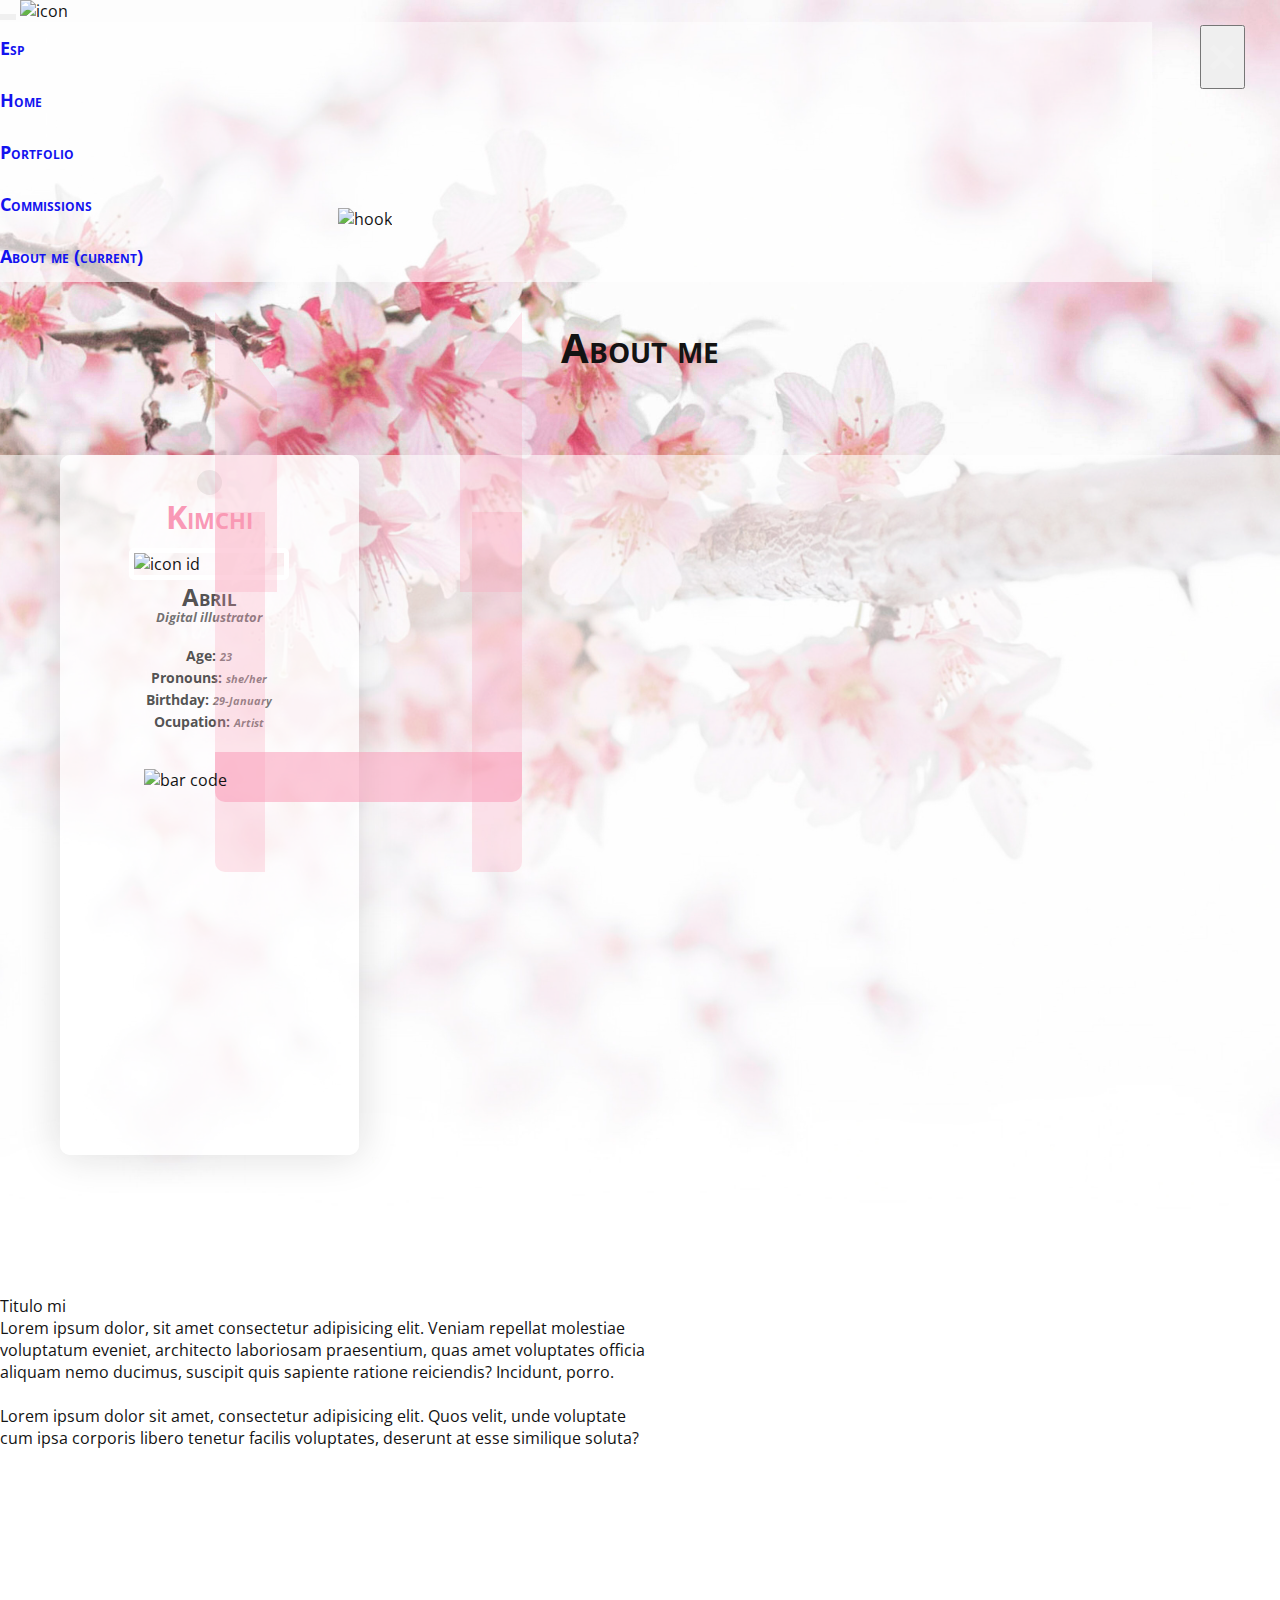
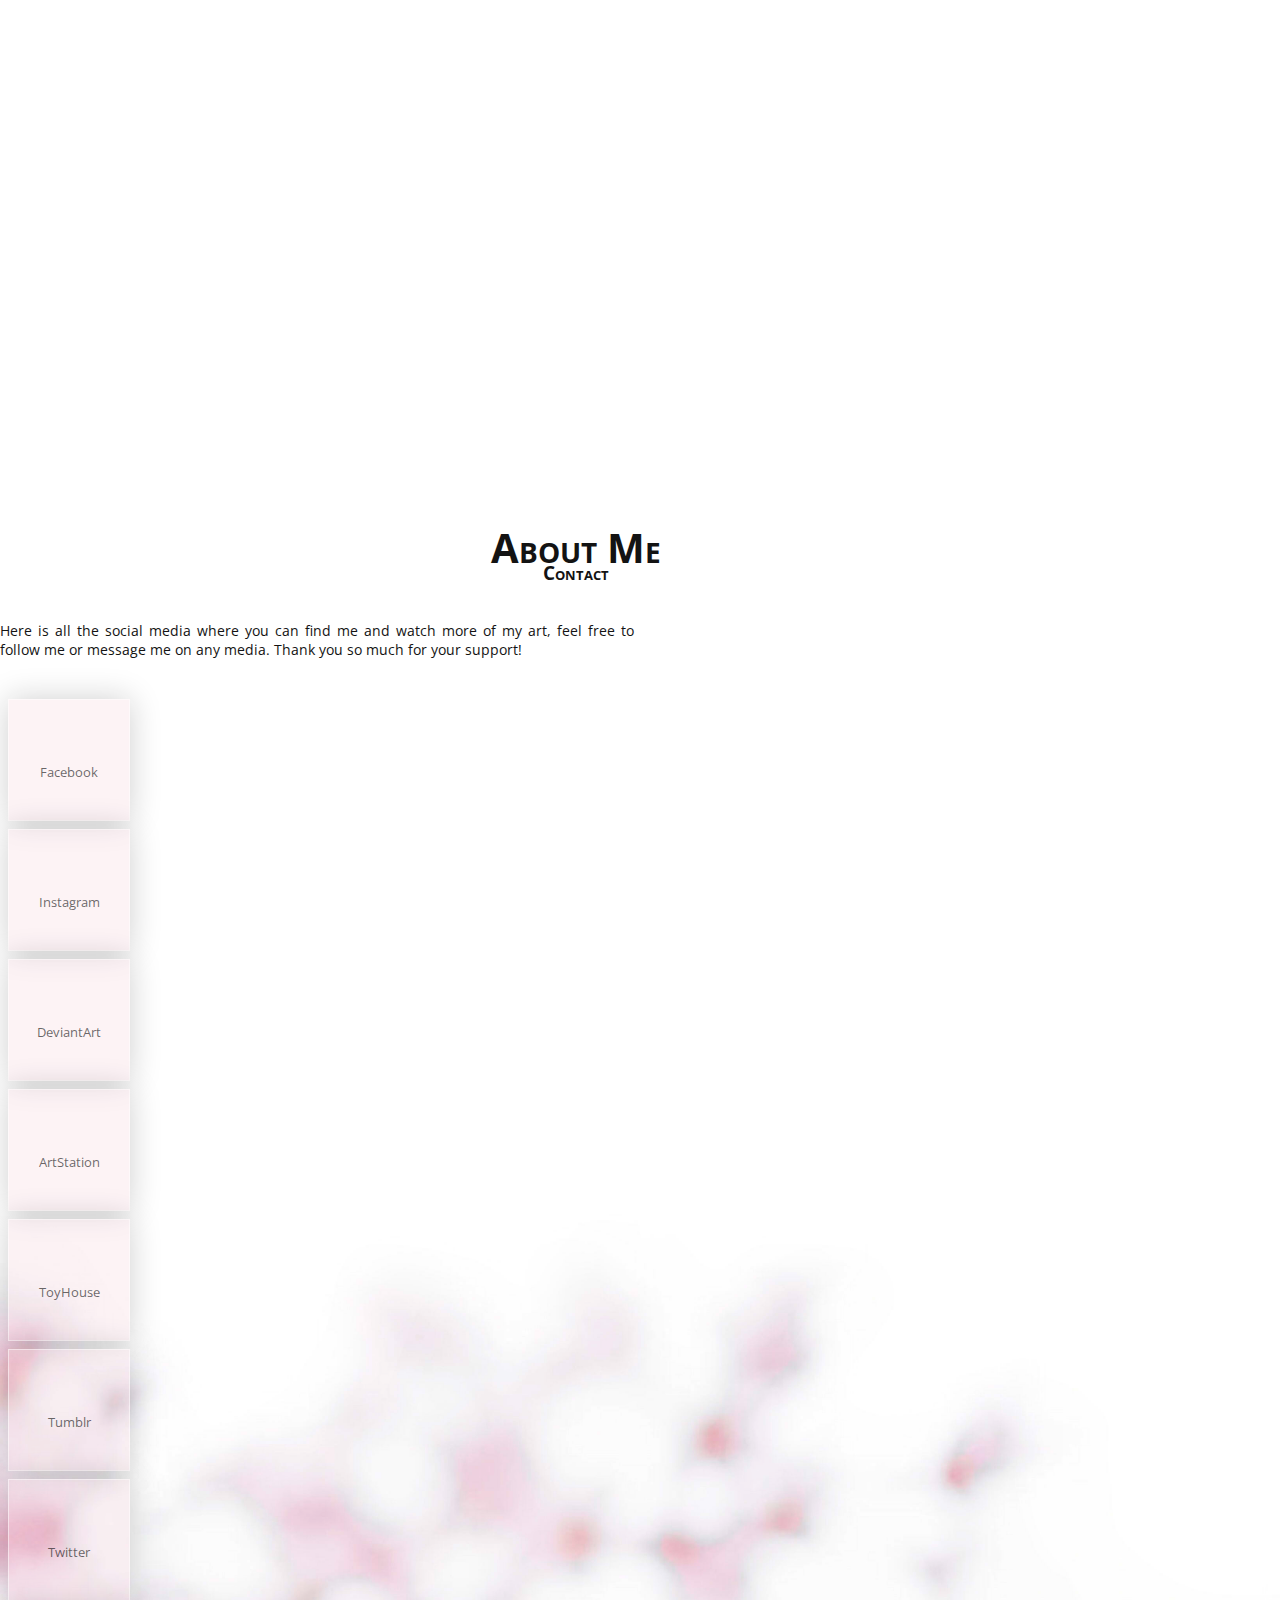
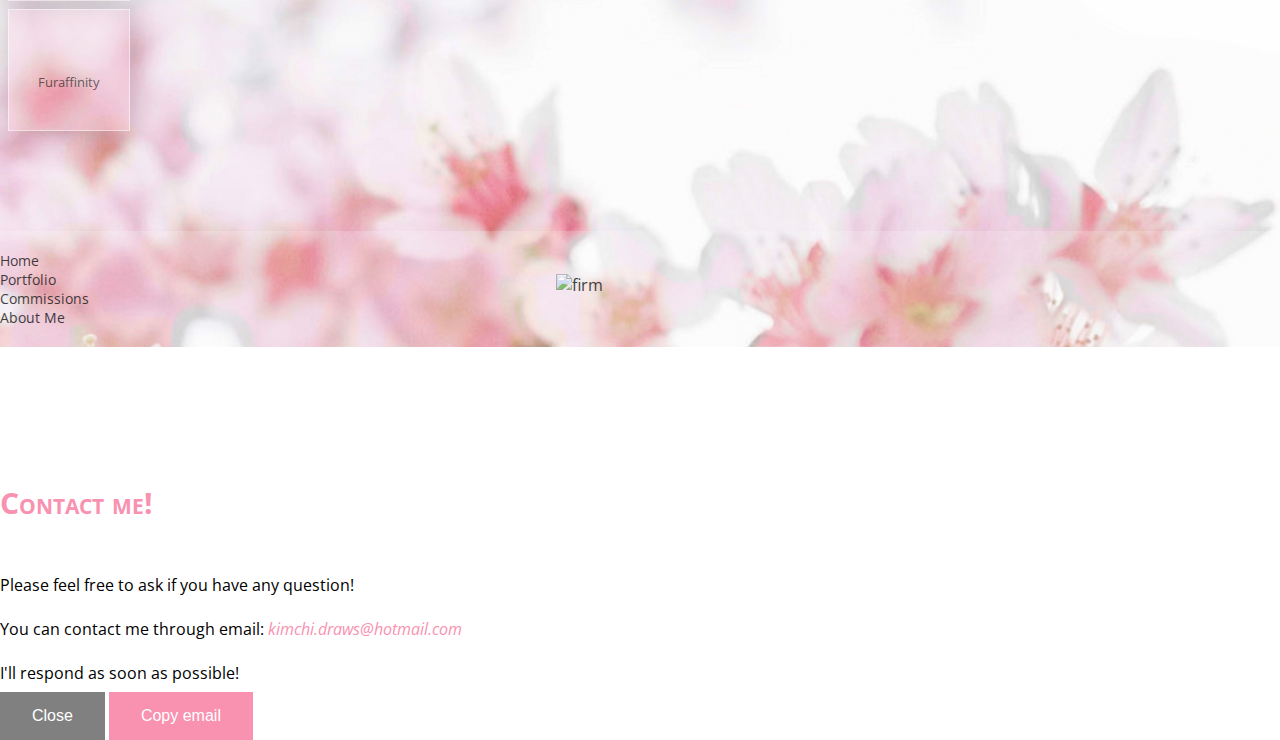
==== commit d03b95e6: "error de carga" ====
--- a/aboutme.html
+++ b/aboutme.html
@@ -143,7 +143,7 @@
             />
           </div>
           <div class="about-description">
-            <p>Titulo</p>
+            <p>Titulo mi</p>
             Lorem ipsum dolor, sit amet consectetur adipisicing elit. Veniam
             repellat molestiae voluptatum eveniet, architecto laboriosam
             praesentium, quas amet voluptates officia aliquam nemo ducimus,
@@ -155,7 +155,7 @@
           </div>
         </div>
         <br /><br /><br /><br /><br /><br /><br /><br /><br /><br /><br /><br /><br /><br /><br />
-        <br /><br /><br /><br /><br /><br /><br />
+        <br /><br /><br /><br /><br /><br />
       </div>
 
       <!--About-->
--- a/CSS/style-responsive.css
+++ b/CSS/style-responsive.css
@@ -690,7 +690,7 @@
     margin-bottom: 15px !important;
     font-size: 2.2em;
   }
-
+  /*ooo*/
   [class*="id-img"] {
     width: 150px;
   }
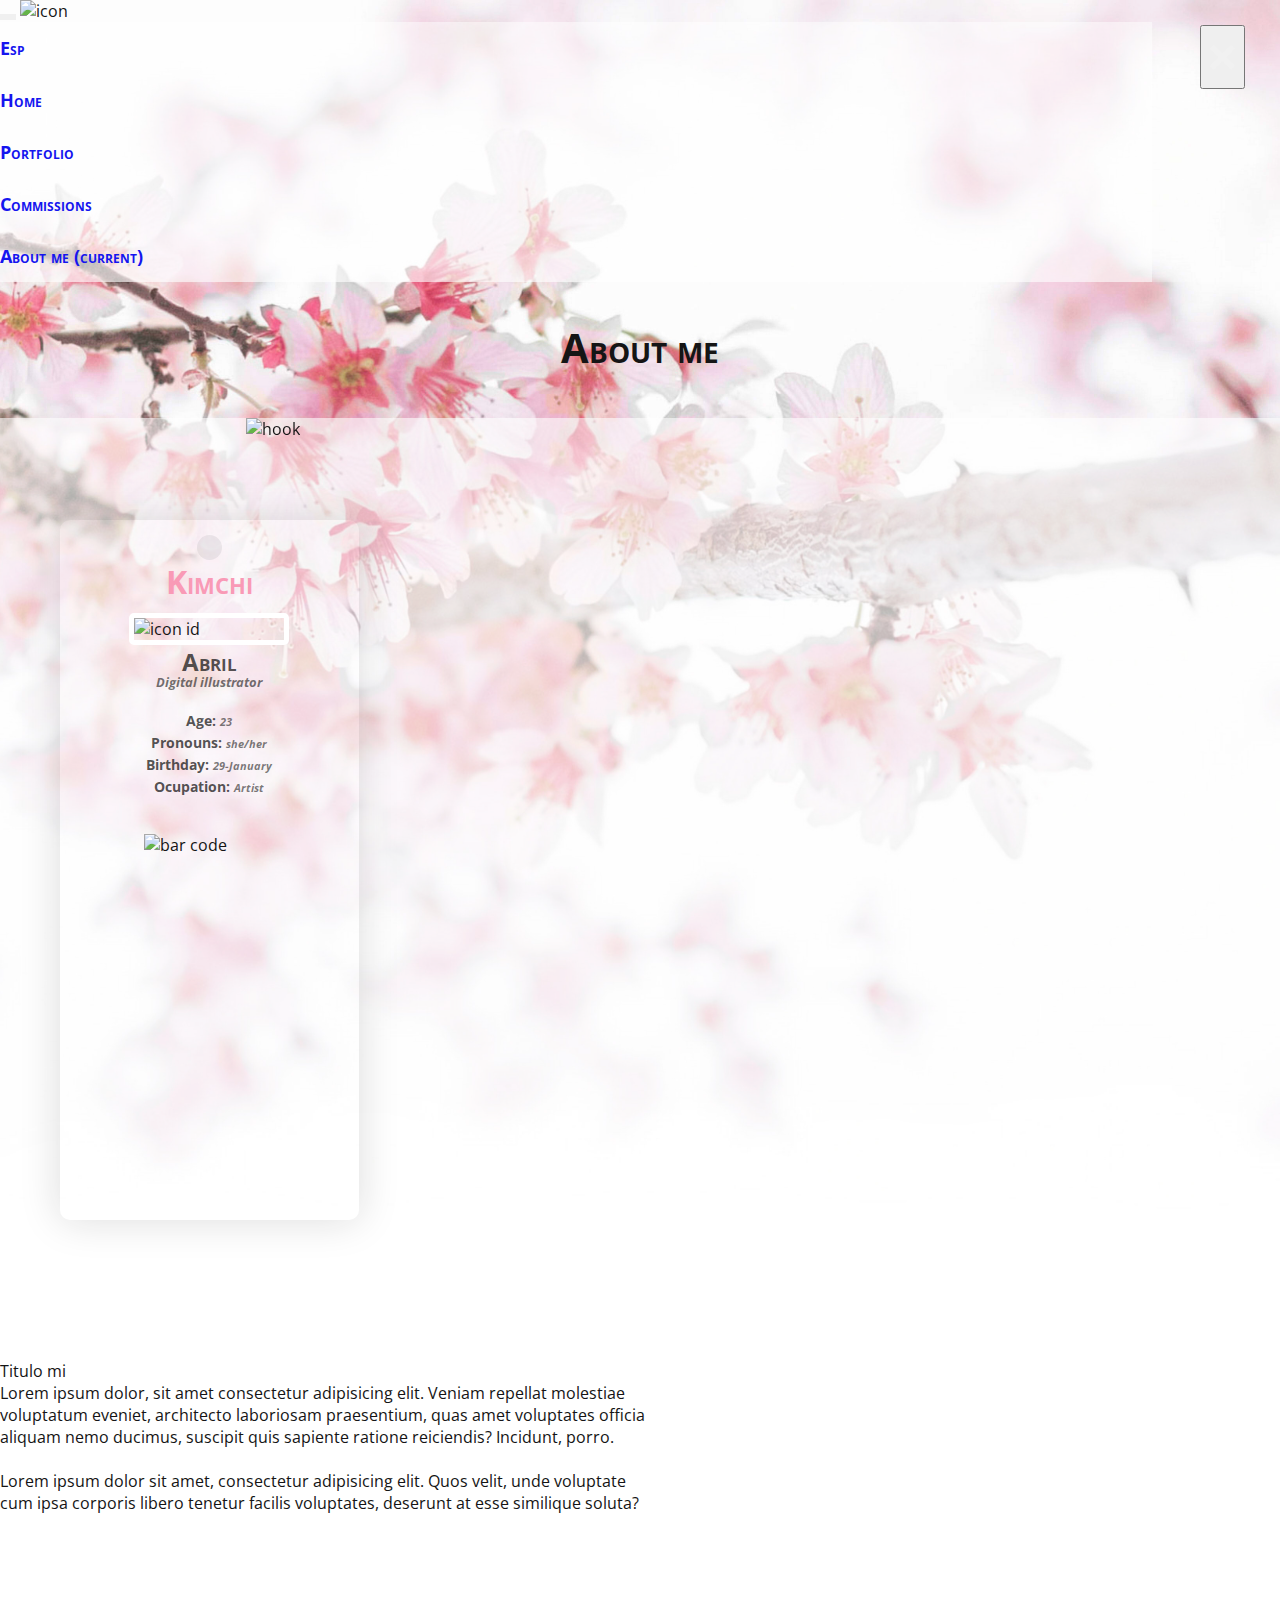
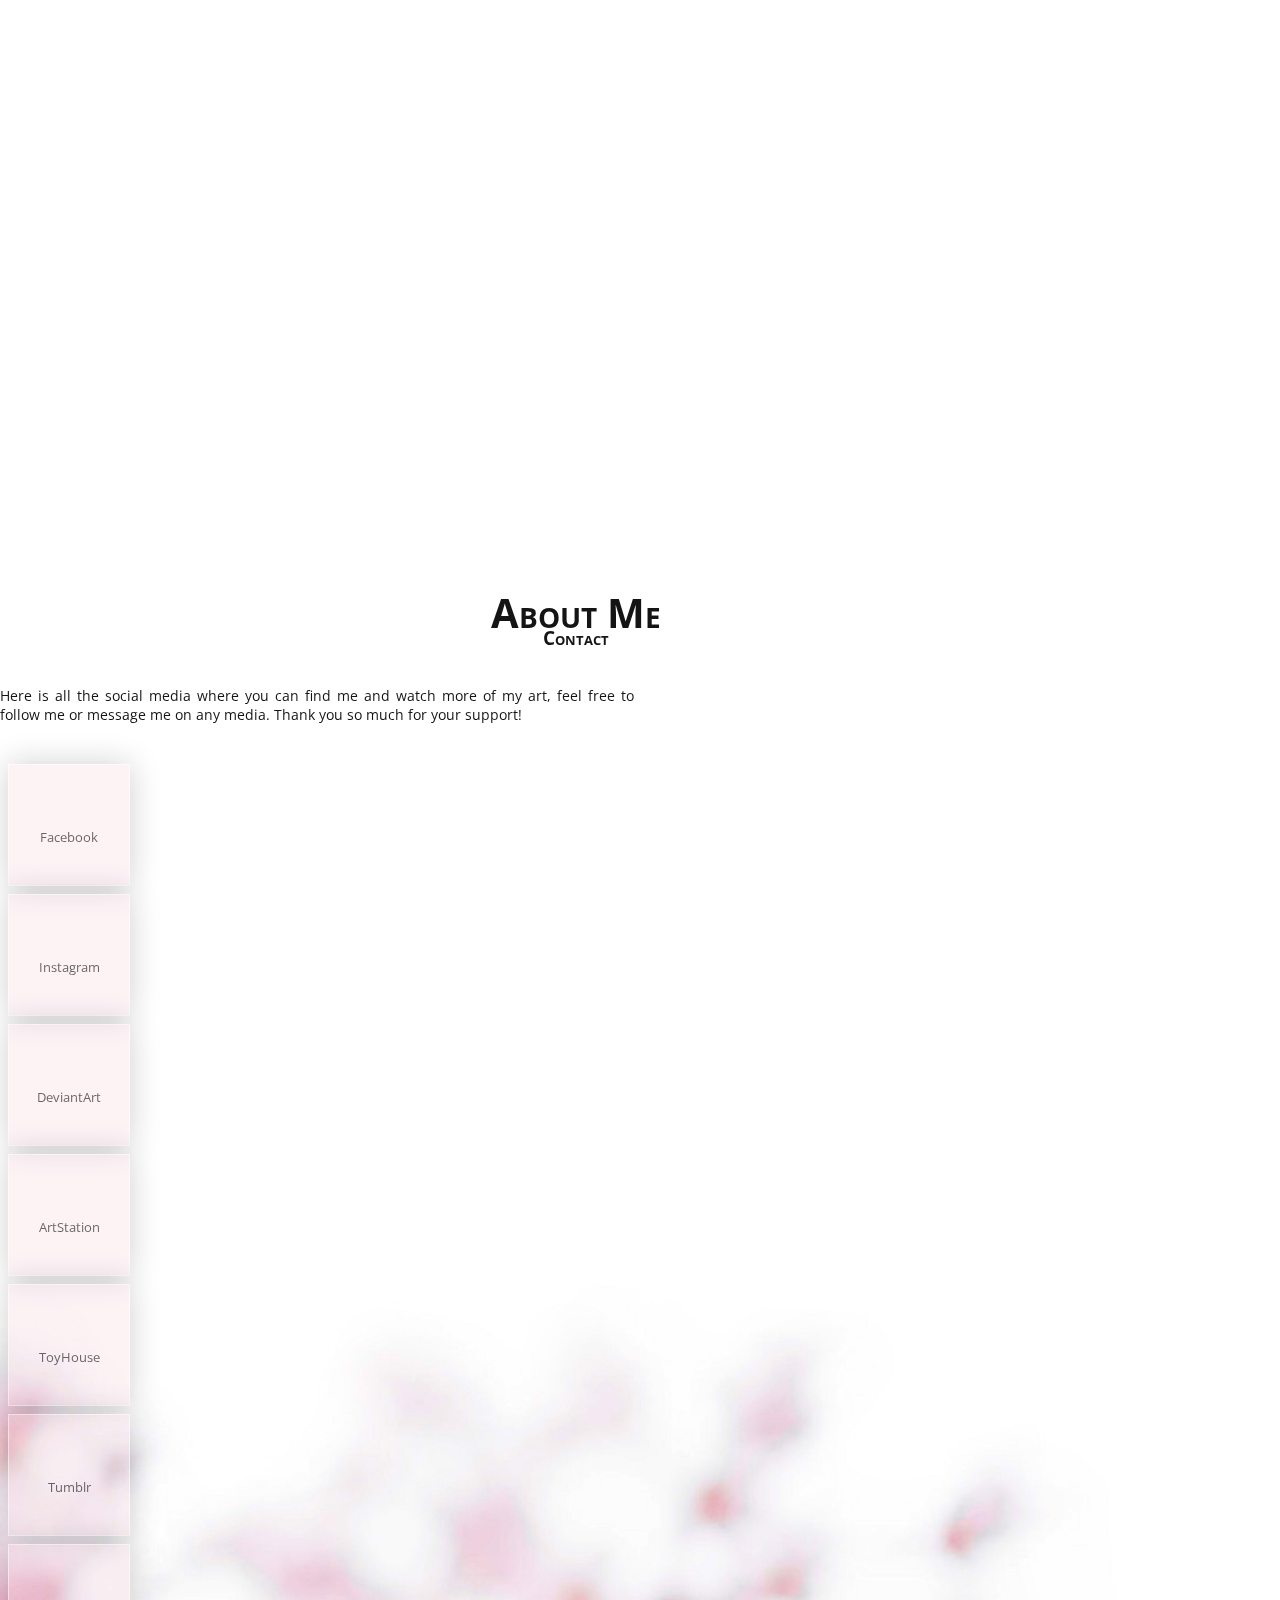
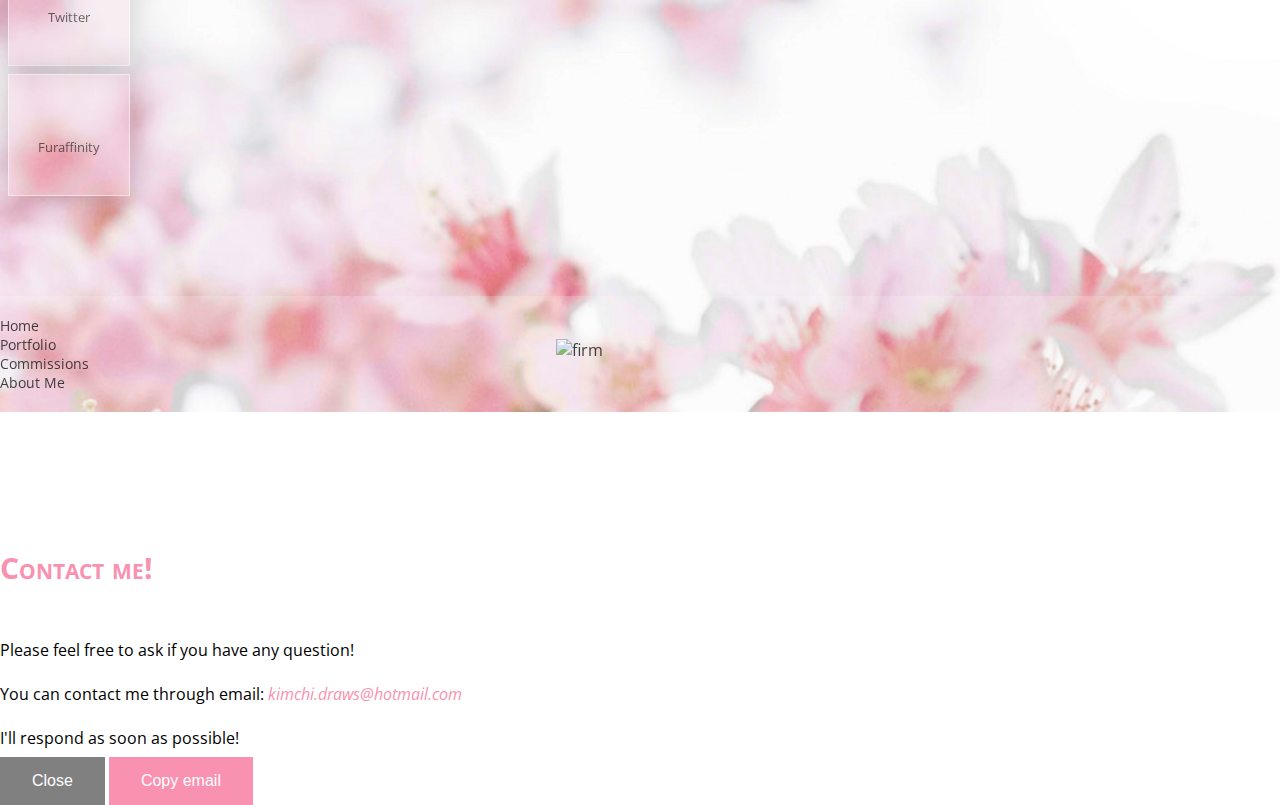
==== commit cd9c8ade: "coreccion de gafete css" ====
--- a/aboutme.html
+++ b/aboutme.html
@@ -104,18 +104,14 @@
       <!--About-->
       <div class="About">
         <p class="subtitle-tab">About me</p>
-        <div class="hook">
+        
+        <div class="row justify-content-center about-container">
+          <div class="hook">
           <img
             src="https://64.media.tumblr.com/e97ea0853ab16c00189743f8837575b8/b5aee68b4f16152b-ff/s250x400/c3274e34891fa4ef30c4bf652b72be26eee56ad2.png"
             alt="hook"
           />
         </div>
-        <div class="rectangle-right"></div>
-        <div class="triangle-right"></div>
-        <div class="rectangle-left"></div>
-        <div class="triangle-left"></div>
-        <div class="square"></div>
-        <div class="row justify-content-center about-container">
           <div class="about-id">
             <p class="circle">&nbsp;</p>
             <p class="id-title">Kimchi</p>
--- a/CSS/style-tabs.css
+++ b/CSS/style-tabs.css
@@ -388,7 +388,9 @@
   height: 70vh;
   margin: 80px 60px 60px 60px;
   padding: 35px 20px;
-  background-color: rgba(255, 255, 255, 0.7);
+  background-image: url(https://64.media.tumblr.com/a4bd71d3c213ac560574471c78d3d140/b5aee68b4f16152b-84/s500x750/1f64d71cf717eb0ef386eee1ecb88d65ce75fb46.png);
+  background-repeat: no-repeat;
+  background-size: 100% 100%;
   border-radius: 10px;
   box-shadow: 0px 0px 40px rgb(0 0 0 / 15%);
 }
@@ -398,11 +400,10 @@
 }
 
 .hook {
-  z-index: 0;
-  float: left;
-  position: absolute;
-  top: 208px;
-  left: 338px;
+  z-index: 1;
+  margin-top: -7px;
+  left: 246px;
+  position: relative;
 }
 
 .hook > img {
@@ -418,66 +419,6 @@
   margin-top: -20px !important;
 }
 
-.square {
-  z-index: 0;
-  float: left;
-  position: absolute;
-  top: 752px;
-  left: 215px;
-  width: 307px;
-  height: 50px;
-  border-radius: 0px 0px 10px 10px;
-  background: #f991b086;
-}
-
-.rectangle-right {
-  z-index: 0;
-  float: left;
-  position: absolute;
-  top: 512px;
-  left: 472px;
-  width: 50px;
-  height: 40vh;
-  border-radius: 0px 0px 10px 0px;
-  background: #f991b03f;
-}
-
-.triangle-right {
-  z-index: 0;
-  float: left;
-  position: absolute;
-  top: 312px;
-  left: 460px;
-  width: 0;
-  height: 200px;
-  border-top: 80px solid transparent;
-  border-right: 62px solid #f991b03f;
-}
-
-.rectangle-left {
-  z-index: 0;
-  float: left;
-  position: absolute;
-  top: 512px;
-  left: 215px;
-  width: 50px;
-  height: 40vh;
-  border-radius: 0px 0px 0px 10px;
-  background: #f991b03f;
-}
-
-.triangle-left {
-  z-index: 0;
-  float: left;
-  position: absolute;
-  top: 312px;
-  left: 215px;
-  width: 0;
-  height: 200px;
-  border-top: 80px solid transparent;
-  border-left: 62px solid #f991b03f;
-}
-
 .id-title {
   margin-bottom: 10px !important;
   font-size: 2em;
--- a/CSS/style-responsive.css
+++ b/CSS/style-responsive.css
@@ -229,12 +229,12 @@
   }
 
   [class*="hook"] {
-    top: 268px;
-    left: 432px;
+    margin-top: -15px;
+    left: 303px;
   }
 
   [class*="hook"] > img {
-    width: 75px;
+    width: 80px;
     height: 120px;
   }
 
@@ -244,45 +244,6 @@
     width: 25px;
     height: 25px;
     margin-top: -20px !important;
-  }
-
-  [class*="square"] {
-    top: 976px;
-    left: 266px;
-    width: 407.5px;
-    height: 80px;
-  }
-
-  [class*="rectangle-right"] {
-    top: 654px;
-    left: 603.5px;
-    width: 70px;
-    height: 400px;
-  }
-
-  [class*="triangle-right"] {
-    top: 404px;
-    left: 586.5px;
-    width: 0;
-    height: 250px;
-    border-top: 80px solid transparent;
-    border-right: 87px solid #f991b03f;
-  }
-
-  [class*="rectangle-left"] {
-    top: 654px;
-    left: 266.5px;
-    width: 70px;
-    height: 400px;
-  }
-
-  [class*="triangle-left"] {
-    top: 404px;
-    left: 266.5px;
-    width: 0;
-    height: 250px;
-    border-top: 80px solid transparent;
-    border-left: 87px solid #f991b03f;
   }
 
   [class*="id-title"] {
@@ -621,7 +582,7 @@
   [class*="about-id"] {
     width: 105%;
     height: 71vh;
-    margin: 80px 60px 60px 60px;
+    margin: 0px 60px 60px 60px;
     padding: 35px 20px;
   }
 
@@ -630,8 +591,8 @@
   }
 
   [class*="hook"] {
-    top: 167px;
-    left: 174px;
+    left: 0px;
+    top: 22px;
   }
 
   [class*="hook"] > img {
@@ -647,45 +608,6 @@
     margin-top: -20px !important;
   }
 
-  [class*="square"] {
-    top: 718.5px;
-    left: 58px;
-    width: 293px;
-    height: 55px;
-  }
-
-  [class*="rectangle-right"] {
-    top: 473.5px;
-    left: 303.5px;
-    width: 48px;
-    height: 300px;
-  }
-
-  [class*="triangle-right"] {
-    top: 274px;
-    left: 291.5px;
-    width: 0;
-    height: 199.5px;
-    border-top: 60px solid transparent;
-    border-right: 60px solid #f991b03f;
-  }
-
-  [class*="rectangle-left"] {
-    top: 473.5px;
-    left: 60px;
-    width: 48px;
-    height: 300px;
-  }
-
-  [class*="triangle-left"] {
-    top: 274px;
-    left: 60px;
-    width: 0;
-    height: 199.5px;
-    border-top: 60px solid transparent;
-    border-left: 60px solid #f991b03f;
-  }
-
   [class*="id-title"] {
     margin-bottom: 15px !important;
     font-size: 2.2em;
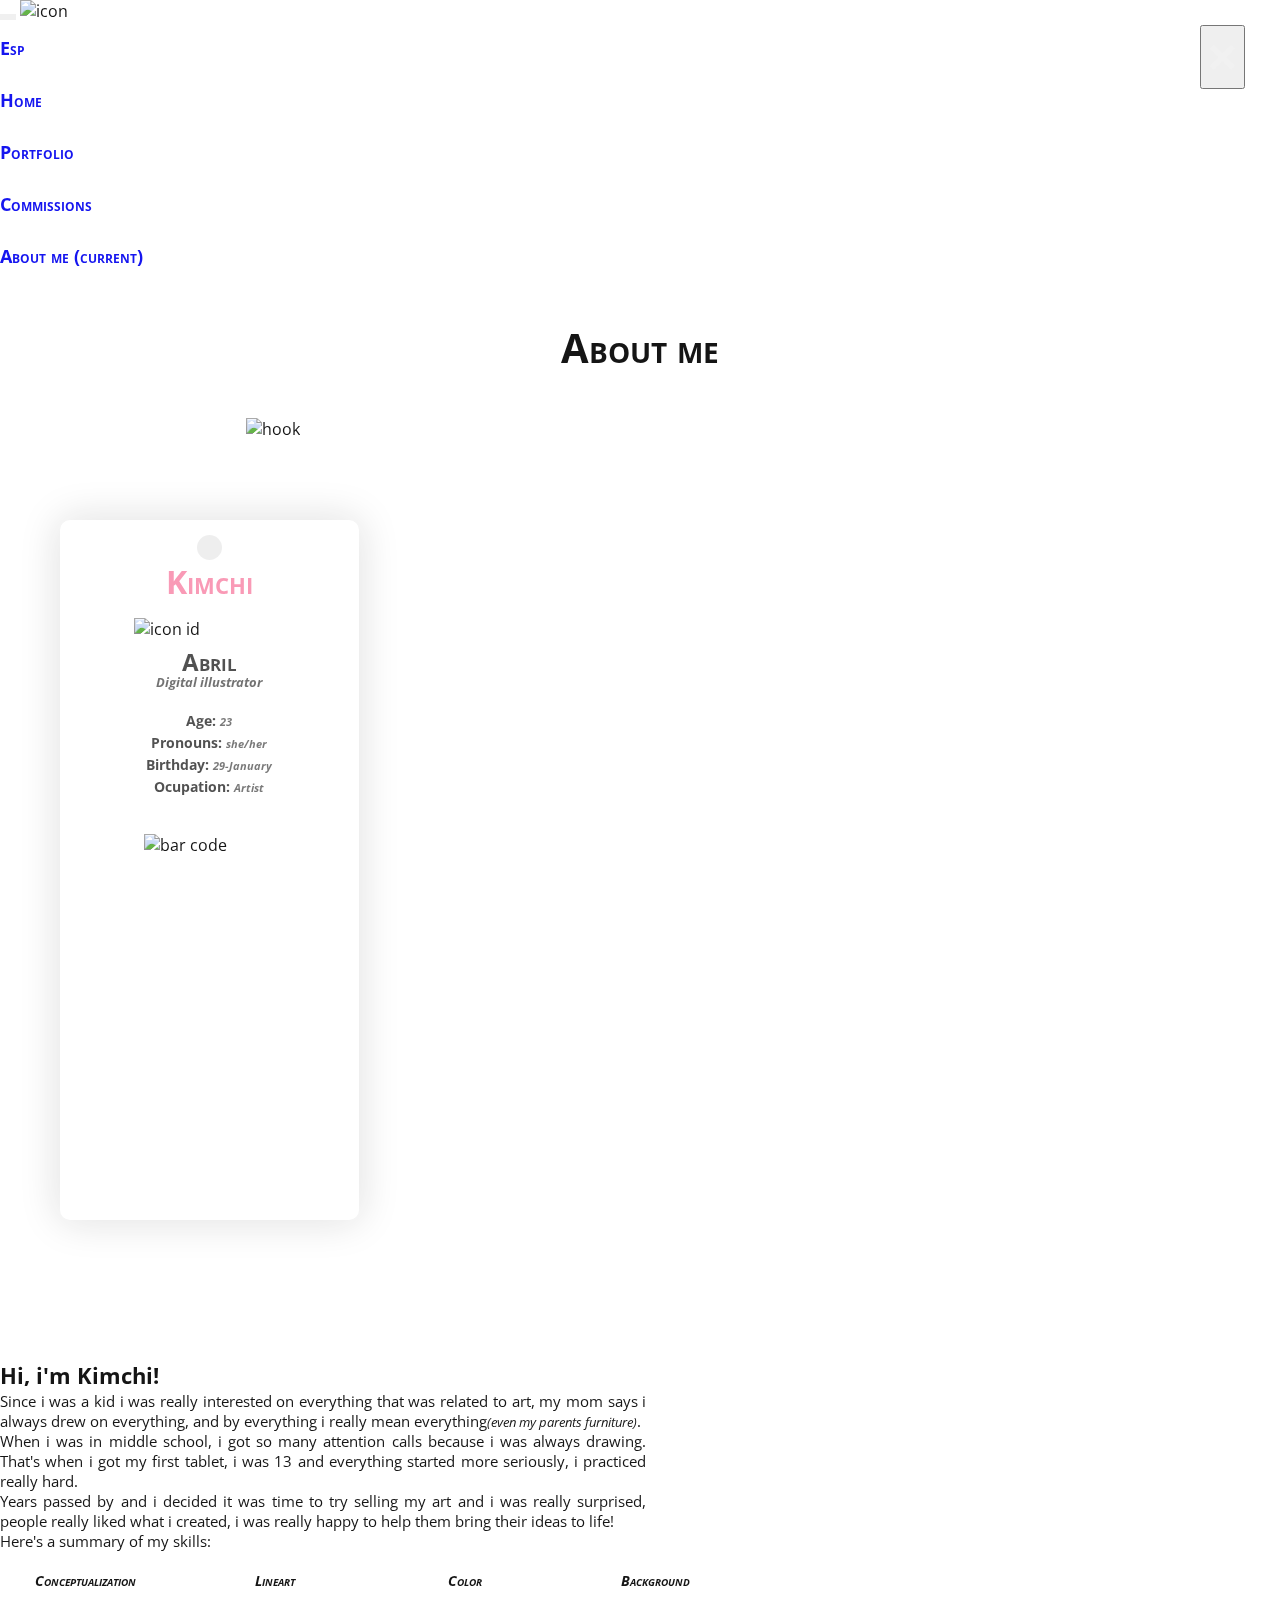
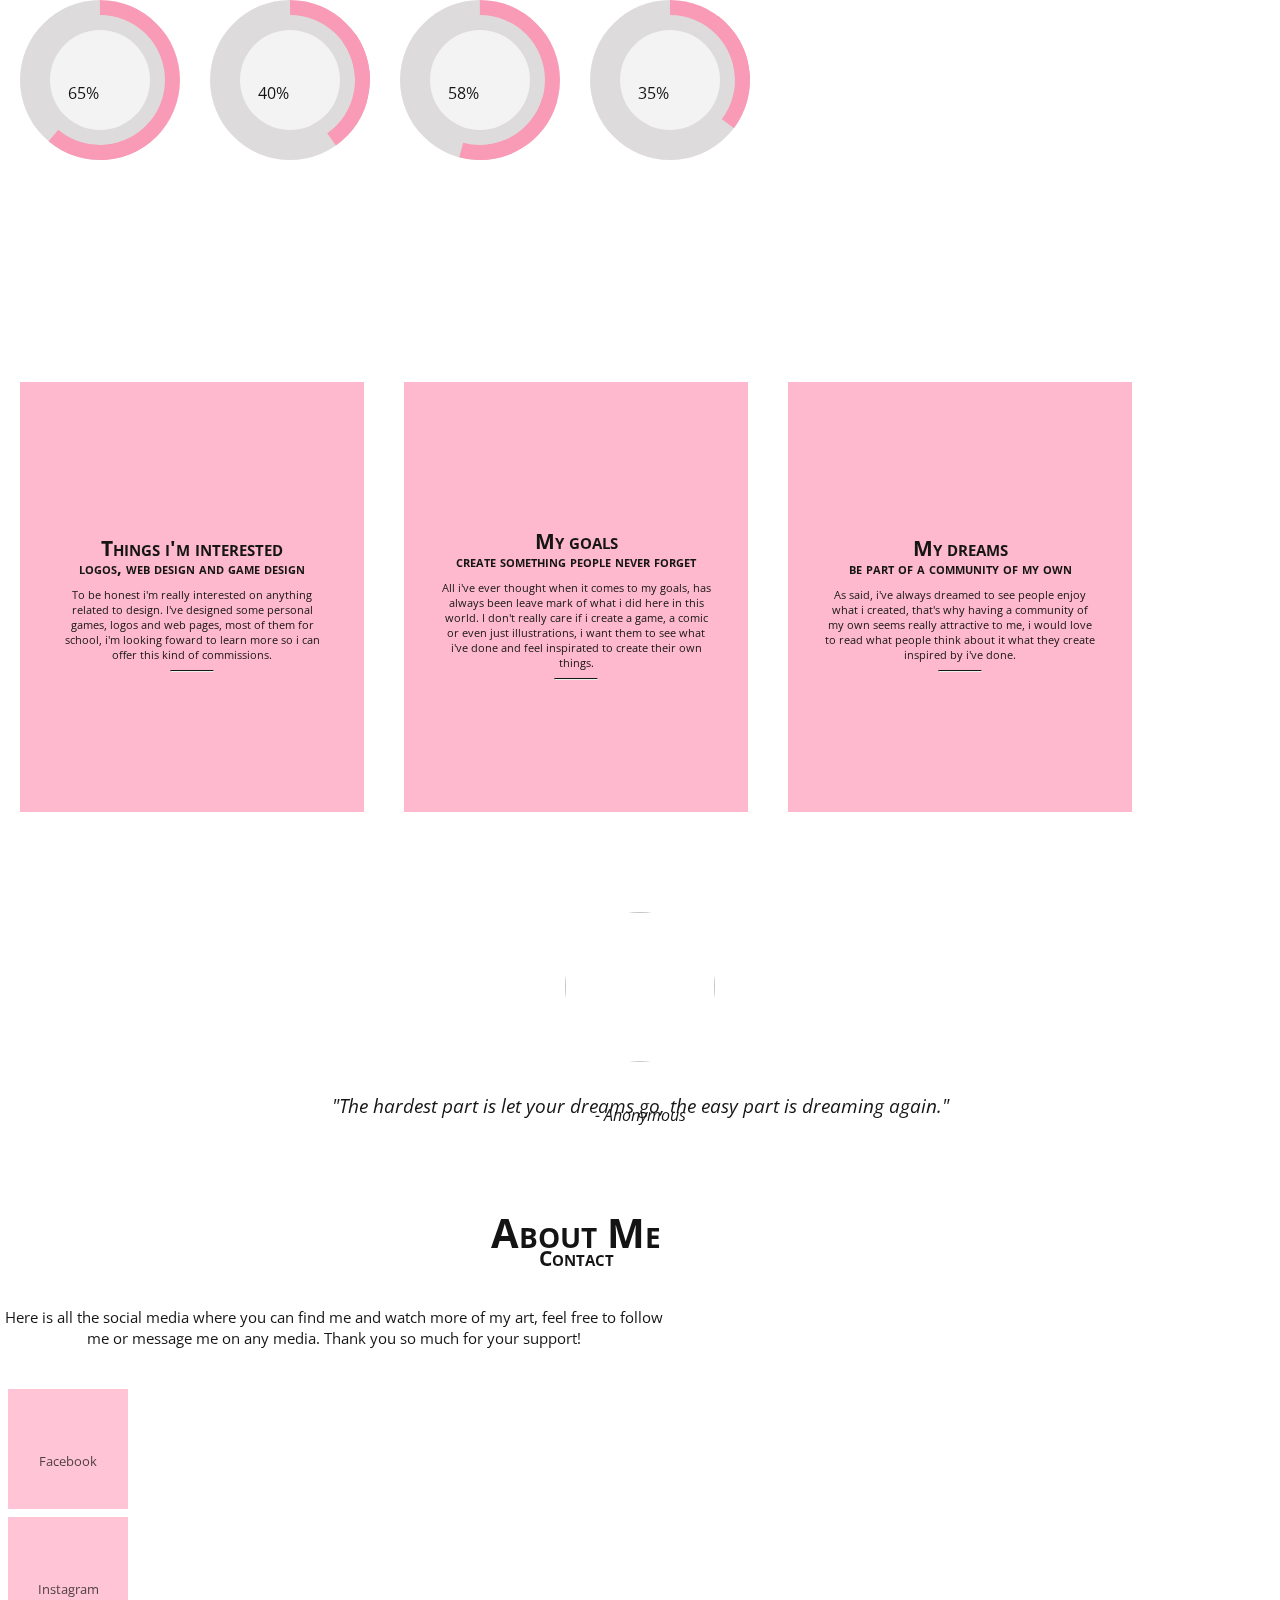
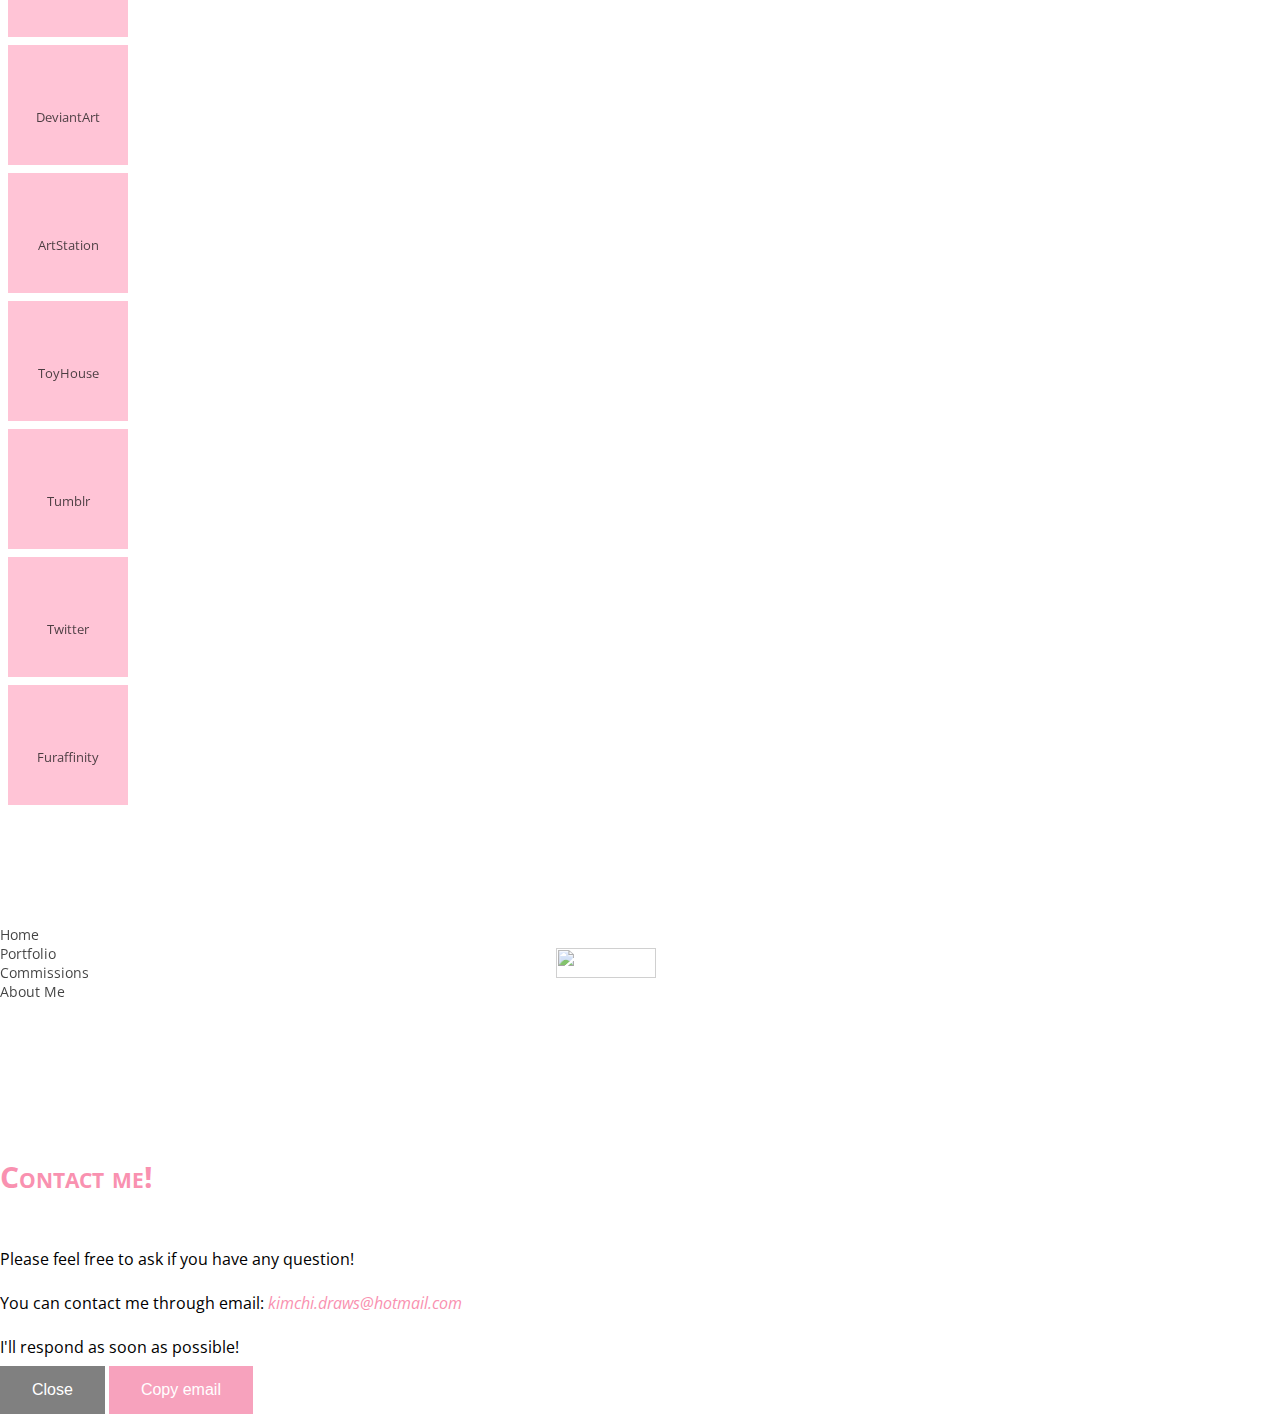
==== commit b910df42: "About terminado, responsive grande, actualizacion de imagenes en la nube" ====
--- a/aboutme.html
+++ b/aboutme.html
@@ -48,7 +48,7 @@
           </button>
           <img
             class="icon"
-            src="https://64.media.tumblr.com/e62afc5f79d7901c31581ede834fa83d/b5aee68b4f16152b-dc/s250x400/a3b2bb5ade43e603b31e31b5ec116118bf3d7e14.png"
+            src="https://res.cloudinary.com/kimchidrwas/image/upload/v1627061292/Portfolio%20images/signature_e66q6w.png"
             alt="icon"
           />
           <div
@@ -104,56 +104,153 @@
       <!--About-->
       <div class="About">
         <p class="subtitle-tab">About me</p>
-        
+
         <div class="row justify-content-center about-container">
           <div class="hook">
-          <img
-            src="https://64.media.tumblr.com/e97ea0853ab16c00189743f8837575b8/b5aee68b4f16152b-ff/s250x400/c3274e34891fa4ef30c4bf652b72be26eee56ad2.png"
-            alt="hook"
-          />
-        </div>
+            <img
+              src="https://64.media.tumblr.com/e97ea0853ab16c00189743f8837575b8/b5aee68b4f16152b-ff/s250x400/c3274e34891fa4ef30c4bf652b72be26eee56ad2.png"
+              alt="hook"
+            />
+          </div>
           <div class="about-id">
             <p class="circle">&nbsp;</p>
             <p class="id-title">Kimchi</p>
             <img
               class="id-img"
-              src="https://64.media.tumblr.com/af122b2ec23491a1566ebf6474ef0393/336f30dc2f6fcb4e-6d/s1280x1920/b54d5410c1ef11b5468c23cd2a8de4627d890c23.jpg"
+              src="https://res.cloudinary.com/kimchidrwas/image/upload/v1627061170/Portfolio%20images/Me_icon_bgbedv.png"
               alt="icon id"
             />
             <p class="id-name">Abril</p>
             <p class="id-subtitle">Digital illustrator</p>
-            <p class="id-detail-title">Age: <i class="id-detail"> 23</i></p>
-            <p class="id-detail-title">
+            <p class="detail-title">Age: <i class="id-detail"> 23</i></p>
+            <p class="detail-title">
               Pronouns: <i class="id-detail"> she/her</i>
             </p>
-            <p class="id-detail-title">
+            <p class="detail-title">
               Birthday: <i class="id-detail"> 29-January</i>
             </p>
-            <p class="id-detail-title">
+            <p class="detail-title">
               Ocupation: <i class="id-detail"> Artist</i>
             </p>
             <img
               class="id-bar"
-              src="https://images-wixmp-ed30a86b8c4ca887773594c2.wixmp.com/f/eb0bea32-fc29-4562-9b3d-f9b19a810de0/d5aok88-09a3b814-8104-4219-9083-89d87679b0e7.png/v1/fill/w_900,h_311,strp/bar_code_png_by_xnicolelim21_d5aok88-fullview.png?token=eyJ0eXAiOiJKV1QiLCJhbGciOiJIUzI1NiJ9.[base64].k5AUuQ0xF1gS_XJXoyDe8xFxAyaxJdTdSB3a3u1mG3c"
+              src="https://res.cloudinary.com/kimchidrwas/image/upload/v1627061486/Portfolio%20images/barcode_fns4r0.png"
               alt="bar code"
             />
           </div>
           <div class="about-description">
-            <p>Titulo mi</p>
-            Lorem ipsum dolor, sit amet consectetur adipisicing elit. Veniam
-            repellat molestiae voluptatum eveniet, architecto laboriosam
-            praesentium, quas amet voluptates officia aliquam nemo ducimus,
-            suscipit quis sapiente ratione reiciendis? Incidunt, porro.
-            <br> <br>
-            Lorem ipsum dolor sit amet, consectetur adipisicing elit. Quos
-            velit, unde voluptate cum ipsa corporis libero tenetur facilis
-            voluptates, deserunt at esse similique soluta? 
-          </div>
-        </div>
-        <br /><br /><br /><br /><br /><br /><br /><br /><br /><br /><br /><br /><br /><br /><br />
-        <br /><br /><br /><br /><br /><br />
+            <p class="ab-des-title">Hi, i'm Kimchi!</p>
+            <p class="ab-des-cont">
+              Since i was a kid i was really interested on everything that was
+              related to art, my mom says i always drew on everything, and by
+              everything i really mean everything<i class="ab-small"
+                >(even my parents furniture)</i
+              >.
+            </p>
+            <p class="ab-des-cont">
+              When i was in middle school, i got so many attention calls because
+              i was always drawing. That's when i got my first tablet, i was
+              13 and everything started more seriously, i practiced really hard.
+            </p>
+            <p class="ab-des-cont">
+              Years passed by and i decided it was time to try selling my art
+              and i was really surprised, people really liked what i created, i
+              was really happy to help them bring their ideas to life!
+            </p>
+            <p class="ab-des-cont">
+              Here's a summary of my skills:
+            </p>
+            <div class="cir-cont">
+              <div class="gra-cont">
+                <div class="gra-text"> Conceptualization</div>
+                <div class="circle-gra">
+                  <div class="cir-bar"></div>
+                  <div class="circ-fill"></div>
+                </div>
+                <span class="percent">65%</span>
+              </div>
+
+              <div class="gra-cont">
+                <div class="gra-text">Lineart</div>
+                <div class="circle-gra graph2">
+                  <div class="cir-bar bar2"></div>
+                  <div class="circ-fill"></div>
+                </div>
+                <span class="percent">40%</span>
+              </div>
+
+              <div class="gra-cont">
+                <div class="gra-text">Color</div>
+                <div class="circle-gra">
+                  <div class="cir-bar bar3"></div>
+                  <div class="circ-fill"></div>
+                </div>
+                <span class="percent">58%</span>
+              </div>
+
+              <div class="gra-cont">
+                <div class="gra-text">Background</div>
+                <div class="circle-gra graph4">
+                  <div class="cir-bar bar4"></div>
+                  <div class="circ-fill"></div>
+                </div>
+                <span class="percent">35%</span>
+              </div>
+            </div>
+          </div>
+        </div>
+        <div class="container-fluid a-sec-cont">
+          <div class="about-second">
+            <i class="fas fa-search-plus aicon"></i>
+            <p class="atitle">Things i'm interested</p>
+            <p class="a-subtitle">logos, web design and game design</p>
+            <p class="content">
+              To be honest i'm really interested on anything related to design.
+              I've designed some personal games, logos and web pages, most of
+              them for school, i'm looking foward to learn more so i can offer
+              this kind of commissions.
+            </p>
+            <hr class="a-line" />
+          </div>
+          <div class="about-second">
+            <i class="fas fa-flag-checkered aicon"></i>
+            <p class="atitle">My goals</p>
+            <p class="a-subtitle">create something people never forget</p>
+            <p class="content">
+              All i've ever thought when it comes to my goals, has always been
+              leave mark of what i did here in this world. I don't really care
+              if i create a game, a comic or even just illustrations, i want
+              them to see what i've done and feel inspirated to create their own
+              things.
+            </p>
+            <hr class="a-line" />
+          </div>
+          <div class="about-second">
+            <i class="fas fa-cloud aicon"></i>
+            <p class="atitle">My dreams</p>
+            <p class="a-subtitle">be part of a community of my own</p>
+            <p class="content">
+              As said, i've always dreamed to see people enjoy what i created,
+              that's why having a community of my own seems really attractive to
+              me, i would love to read what people think about it what they
+              create inspired by i've done.
+            </p>
+            <hr class="a-line" />
+          </div>
+        </div>
+
+        <div class="ab-q-container">
+          <img
+            class="quote-image"
+            src="https://res.cloudinary.com/kimchidrwas/image/upload/v1627061170/Portfolio%20images/Me_icon_bgbedv.png"
+          />
+          <p class="about-quote">
+            "The hardest part is let your dreams go, the easy part is dreaming
+            again."
+          </p>
+          <p class="q-autor">- Anonymous</p>
+        </div>
       </div>
-
       <!--About-->
     </div>
 
@@ -241,8 +338,7 @@
             <figure class="firm-footer-container">
               <img
                 class="firm-footer"
-                src="https://64.media.tumblr.com/e62afc5f79d7901c31581ede834fa83d/b5aee68b4f16152b-dc/s250x400/a3b2bb5ade43e603b31e31b5ec116118bf3d7e14.png"
-                alt="firm"
+                src="https://res.cloudinary.com/kimchidrwas/image/upload/v1627061292/Portfolio%20images/signature_e66q6w.png"
               />
             </figure>
             <div class="footer-social">
--- a/CSS/style.css
+++ b/CSS/style.css
@@ -30,7 +30,7 @@
 
 .button {
   color: #ffffff;
-  background-color: #f991b0;
+  background-color: #f7a2bd;
   border: none;
   padding: 15px 32px;
   text-align: center;
@@ -54,8 +54,9 @@
 
 .button:hover,
 .button-close:hover {
-  background-color: #ae657b;
-  transform: scale(1.02);
+  color: #ffffff !important;
+  background-color: #ec90ac;
+  transform: scale(1.03);
 }
 
 .container-fluid {
@@ -63,7 +64,7 @@
 }
 
 .sec-1 {
-  background-image: url(../IMG/back.jpg);
+  background-image: url(https://res.cloudinary.com/kimchidrwas/image/upload/v1627061186/Portfolio%20images/back_ymsvnm.jpg);
   opacity: 92%;
   background-size: 100%;
   background-position-y: 0%;
@@ -71,7 +72,7 @@
 }
 
 .sec-2 {
-  background-image: url(../IMG/foot.jpg);
+  background-image: url(https://res.cloudinary.com/kimchidrwas/image/upload/v1627061186/Portfolio%20images/foot_ozomq9.jpg);
   opacity: 92%;
   background-size: 100%;
   background-position-y: 100%;
--- a/CSS/style-tabs.css
+++ b/CSS/style-tabs.css
@@ -9,19 +9,19 @@
 }
 
 .carousel1 {
-  background-image: url(https://64.media.tumblr.com/57f1c5014ae6e67d0d60203cab03056d/96efae5b02b7f830-0e/s2048x3072/e1d06c26c490f88710c4e45aee114690a1421d7f.png);
+  background-image: url(https://res.cloudinary.com/kimchidrwas/image/upload/v1627070483/Portfolio%20images/banmoku_tynljg.png);
   background-position: 40% 30%;
   background-size: 100%;
 }
 
 .carousel2 {
-  background-image: url(https://64.media.tumblr.com/0bf2ae51baa96e83d84124a68923438d/ef3108ec3e82d0a5-8f/s2048x3072/cd40444097317f6eebdb87441c8820e4bd371bce.png);
+  background-image: url(https://res.cloudinary.com/kimchidrwas/image/upload/v1627070474/Portfolio%20images/myx_qxh0fx.png);
   background-position: 40% 30%;
   background-size: 100%;
 }
 
 .carousel3 {
-  background-image: url(https://64.media.tumblr.com/23bfef8fdb3375d6ea82f1cee944af86/a0621f14eac02100-3a/s2048x3072/fb23ed85e61567caa93727b5b6430297a3c9f92e.png);
+  background-image: url(https://res.cloudinary.com/kimchidrwas/image/upload/v1627070486/Portfolio%20images/Banmoku_light3_hml88a.png);
   background-position: 40% 55%;
   background-size: 100%;
 }
@@ -45,7 +45,7 @@
 }
 
 .button-up {
-  background-color: #f991b0;
+  background-color: #f7a2bd;
   color: white;
   border: none;
   font-size: 20px;
@@ -56,8 +56,8 @@
 }
 
 .button-up:hover {
-  background-color: #ae657b;
-  transform: scale(1.02);
+  background-color: #ec90ac;
+  transform: scale(1.03);
 }
 
 .modal2 {
@@ -139,7 +139,7 @@
 .subtitle2-tab {
   margin-top: -50px;
   margin-bottom: 3%;
-  font-size: 1.2em;
+  font-size: 1.3em;
   display: flex;
   align-items: center;
   flex-direction: column;
@@ -388,7 +388,7 @@
   height: 70vh;
   margin: 80px 60px 60px 60px;
   padding: 35px 20px;
-  background-image: url(https://64.media.tumblr.com/a4bd71d3c213ac560574471c78d3d140/b5aee68b4f16152b-84/s500x750/1f64d71cf717eb0ef386eee1ecb88d65ce75fb46.png);
+  background-image: url(https://res.cloudinary.com/kimchidrwas/image/upload/v1627061153/Portfolio%20images/id-card1_ttowqv.png);
   background-repeat: no-repeat;
   background-size: 100% 100%;
   border-radius: 10px;
@@ -449,7 +449,7 @@
   font-style: italic;
 }
 
-.id-detail-title {
+.detail-title {
   font-size: 0.85em;
   color: #000000bd;
   font-weight: bold;
@@ -473,15 +473,199 @@
   padding: 80px 0px;
 }
 
+.ab-des-title {
+  font-weight: bold;
+  font-size: 1.4em;
+}
+
+.ab-des-cont {
+  text-align: justify;
+  font-size: 0.94em;
+}
+
+.ab-small {
+  font-size: 0.85em;
+}
+
+/*graphs*/
+.cir-cont {
+  display: flex;
+}
+
+.gra-cont {
+  width: 130px;
+  margin: 20px 40px 20px 20px;
+}
+
+.gra-text {
+  font-size: 0.9em;
+  font-style: italic;
+  font-variant: small-caps;
+  font-weight: bold;
+  text-align: center;
+  margin-bottom: 10px;
+}
+
+.circle-gra {
+  display: flex;
+  flex-direction: column;
+  background-color: #dad8d8;
+  height: 130px;
+  width: 130px;
+  justify-content: center;
+  align-items: center;
+  border-radius: 50%;
+  border: 15px solid #f991b0;
+  border-bottom-color: transparent;
+  border-left-color: transparent;
+  transform: rotate(45deg);
+}
+
+.cir-bar {
+  position: absolute;
+  height: 130px;
+  width: 130px;
+  border-radius: 50%;
+  border: 15px solid #f991b0;
+  transform: rotate(130deg);
+  border-bottom-color: transparent;
+  border-left-color: transparent;
+  border-right-color: transparent;
+}
+
+.graph2 {
+  border-right-color: transparent;
+}
+
+.bar2 {
+  transform: rotate(55deg);
+}
+
+.bar3 {
+  transform: rotate(105deg);
+}
+
+.graph4 {
+  border-right-color: transparent;
+}
+
+.bar4 {
+  transform: rotate(37deg);
+}
+
+.circ-fill {
+  z-index: 1;
+  position: absolute;
+  background-color: rgba(245, 245, 245, 0.897);
+  height: 100px;
+  width: 100px;
+  border-radius: 50%;
+}
+
+.percent {
+  z-index: 2;
+  position: relative;
+  top: -78px;
+  left: 48px;
+}
+
+/*ABOUT SECOND*/
+.a-sec-cont {
+  display: flex;
+  margin-top: 80px;
+  justify-content: center;
+  align-items: center;
+}
+
+.about-second {
+  display: inherit;
+  flex-direction: column;
+  justify-content: center;
+  align-items: center;
+  margin: 20px;
+  padding: 35px;
+  height: 360px;
+  width: 350px;
+  background-color: #ffb3cb;
+  transition: 300ms all;
+}
+
+.about-second > p {
+  margin: 0px;
+}
+
+.about-second:hover {
+  transform: scale(1.1);
+  color: #000000da;
+}
+
+.aicon {
+  text-align: center;
+  font-size: 60px;
+  margin: 10px;
+}
+
+.atitle {
+  font-variant: small-caps;
+  font-size: 1.3em;
+  font-weight: bolder;
+}
+
+.a-subtitle {
+  font-variant: small-caps;
+  font-size: 1em;
+  margin-top: -5px !important;
+  margin-bottom: 8px !important;
+  font-weight: bold;
+}
+
+.content {
+  text-align: center;
+  font-size: 0.7em;
+}
+
+.a-line {
+  width: 15%;
+  background-color: rgb(0, 0, 0);
+  border-top: 1.5px solid rgb(0, 0, 0);
+}
+
+.ab-q-container {
+  display: flex;
+  flex-direction: column;
+  justify-content: center;
+  align-items: center;
+  margin: 50px 50px 0px 50px;
+}
+
+.quote-image {
+  width: 150px;
+  height: 150px;
+  margin: 30px;
+  border-radius: 50%;
+}
+
+.about-quote {
+  font-style: italic;
+  font-size: 1.2em;
+}
+
+.q-autor {
+  font-style: italic;
+  font-size: 1em;
+  margin-top: -15px;
+}
+
+/*ABOUT SOCIAL*/
 .about-social-container {
   margin-bottom: 100px;
 }
 
 .about-social-info {
-  width: 55%;
-  font-size: 0.9em;
+  width: 58%;
+  font-size: 0.96em;
   margin-bottom: 3.5%;
-  text-align: justify;
+  text-align: center;
 }
 
 .about-social {
@@ -497,17 +681,16 @@
   justify-content: center;
   width: 120px;
   height: 120px;
-  background-color: #f8d1dc48;
+  background-color: #ffb3cbd7;
   margin: 8px;
   font-size: 0.8em;
-  color: #000000a4;
-  box-shadow: 0px 0px 30px rgba(0, 0, 0, 0.2);
-  border: 1px solid rgba(255, 255, 255, 0.507);
+  color: #000000c4;
+  transition: 300ms all;
 }
 
 .about-social-link:hover {
   transform: scale(1.1);
-  background-color: rgba(238, 177, 195, 0.521);
+  background-color: #f7a2bc;
   color: #000000da;
 }
 
--- a/CSS/style-responsive.css
+++ b/CSS/style-responsive.css
@@ -220,7 +220,7 @@
   [class*="about-id"] {
     width: 21%;
     height: 64vh;
-    margin: 80px 60px 60px 60px;
+    margin: 80px 80px 60px 0px;
     padding: 35px 20px;
   }
 
@@ -230,7 +230,7 @@
 
   [class*="hook"] {
     margin-top: -15px;
-    left: 303px;
+    left: 245px;
   }
 
   [class*="hook"] > img {
@@ -248,7 +248,7 @@
 
   [class*="id-title"] {
     margin-bottom: 10px !important;
-    font-size: 3em;
+    font-size: 2.5em;
     color: #f991b0;
     font-weight: bold;
     font-variant: small-caps;
@@ -261,7 +261,7 @@
   }
 
   [class*="id-name"] {
-    font-size: 2.5em;
+    font-size: 2em;
     color: #000000bd;
     font-weight: bold;
     font-variant: small-caps;
@@ -270,35 +270,169 @@
   [class*="id-subtitle"] {
     margin-top: -5px !important;
     margin-bottom: 20px !important;
-    font-size: 1.1em;
+    font-size: 1.2em;
     color: #000000af;
     font-weight: bold;
     font-style: italic;
   }
 
-  [class*="id-detail-title"] {
-    font-size: 1.5em;
-    font-weight: 800;
-  }
-
-  [class*="id-detail"] {
+  [class*="detail-title"] {
     font-size: 1.1em;
-    color: #00000093;
+    margin-bottom: 8px !important;
   }
 
   [class*="id-bar"] {
-    z-index: 1;
     width: 180px;
     height: 45px;
-    margin-top: 45px !important;
+    margin-top: 40px !important;
   }
 
   [class*="about-description"] {
+    width: 55%;
+    padding: 80px 0px;
+  }
+
+  [class*="ab-des-title"] {
+    font-size: 2em;
+    text-align: left;
+  }
+
+  [class*="ab-des-cont"] {
+    font-size: 1.22em;
+  }
+  
+  [class*="ab-small"] {
+    font-size: 1em;
+  }
+
+  /*graphs*/
+  [class*="gra-cont"] {
+    width: 200px;
+    display: flex;
+    flex-direction: column;
+    align-items: center;
+    margin: 10px 30px 30px 30px;
+  }
+  
+  [class*="gra-text"] {
+    font-size: 1.25em;
+    margin-bottom: 40px;
+  }
+  
+  [class*="circle-gra"] {
+    background-color: #dad8d8;
+    height: 180px;
+    width: 180px;
+    border: 20px solid #f991b0;
+    border-bottom-color: transparent;
+    border-left-color: transparent;
+    transform: rotate(45deg);
+  }
+  
+  [class*="cir-bar"] {
+    height: 180px;
+    width: 180px;
+    border: 20px solid #f991b0;
+    transform: rotate(130deg);
+    border-bottom-color: transparent;
+    border-left-color: transparent;
+    border-right-color: transparent;
+  }
+
+  [class*="graph2"] {
+    border-right-color: transparent;
+  }
+  
+  [class*="bar2"] {
+    transform: rotate(55deg);
+  }
+  
+  [class*="bar3"] {
+    transform: rotate(105deg);
+  }
+  
+  [class*="graph4"] {
+    border-right-color: transparent;
+  }
+  
+  [class*="bar4"] {
+    transform: rotate(37deg);
+  }
+  
+  [class*="circ-fill"] {
+    height: 140px;
+    width: 140px;
+  }
+  
+  [class*="percent"] {
     font-size: 1.5em;
-    width: 50%;
-    padding: 80px 0px;
-  }
-    
+    top: -105px;
+    left: 7px;
+  }
+
+  /*ABOUT SECOND*/
+  [class*="a-sec-cont"] {
+    margin-top: 100px;
+    display: flex;
+  }
+  
+  [class*="about-second"] {
+    margin: 20px;
+    padding: 35px;
+    height: 500px;
+    width: 500px;
+  }
+  
+  [class*="aicon"] {
+    font-size: 90px;
+    margin: 15px;
+  }
+  
+  [class*="atitle"] {
+    font-size: 1.9em;
+  }
+  
+  [class*="a-subtitle"] {
+    text-align: center;
+    font-size: 1.45em;
+    margin-top: -12px !important;
+    margin-bottom: 10px !important;
+  }
+  
+  [class*="content"] {
+    font-size: 1.1em;
+  }
+  
+  [class*="a-line"] {
+    margin-top: 20px;
+    width: 20%;
+    border-top: 2px solid rgb(0, 0, 0);
+  }
+  
+  [class*="ab-q-container"] {
+    display: flex;
+    flex-direction: column;
+    justify-content: center;
+    align-items: center;
+    margin: 50px 50px 0px 50px;
+  }
+  
+  [class*="quote-image"] {
+    width: 250px;
+    height: 250px;
+    margin: 40px;
+  }
+  
+  [class*="about-quote"] {
+    font-size: 1.7em;
+  }
+  
+  [class*="q-autor"] {
+    font-size: 1.4em;
+    margin-top: -20px;
+  }
+  /*ABOUT SOCIAL*/
+
   [class*="about-social-container"] {
     margin-bottom: 180px;
   }
@@ -310,13 +444,13 @@
 
   [class*="about-social-info"] {
     width: 60%;
-    font-size: 1.5em;
+    font-size: 1.3em;
     margin-bottom: 4%;
   }
 
   [class*="about-social-link"] {
-    width: 150px;
-    height: 150px;
+    width: 200px;
+    height: 200px;
     margin: 10px;
     font-size: 0.45em;
   }
@@ -581,7 +715,7 @@
 
   [class*="about-id"] {
     width: 105%;
-    height: 71vh;
+    height: 63vh;
     margin: 0px 60px 60px 60px;
     padding: 35px 20px;
   }
@@ -648,7 +782,7 @@
     text-align: justify;
     padding: 15px 0px;
   }
-    
+
   [class*="about-social-container"] {
     margin-bottom: 180px;
   }
@@ -667,7 +801,7 @@
   [class*="about-social-link"] {
     width: 110px;
     height: 110px;
-    margin:20px;
+    margin: 20px;
     font-size: 0.3em;
   }
 
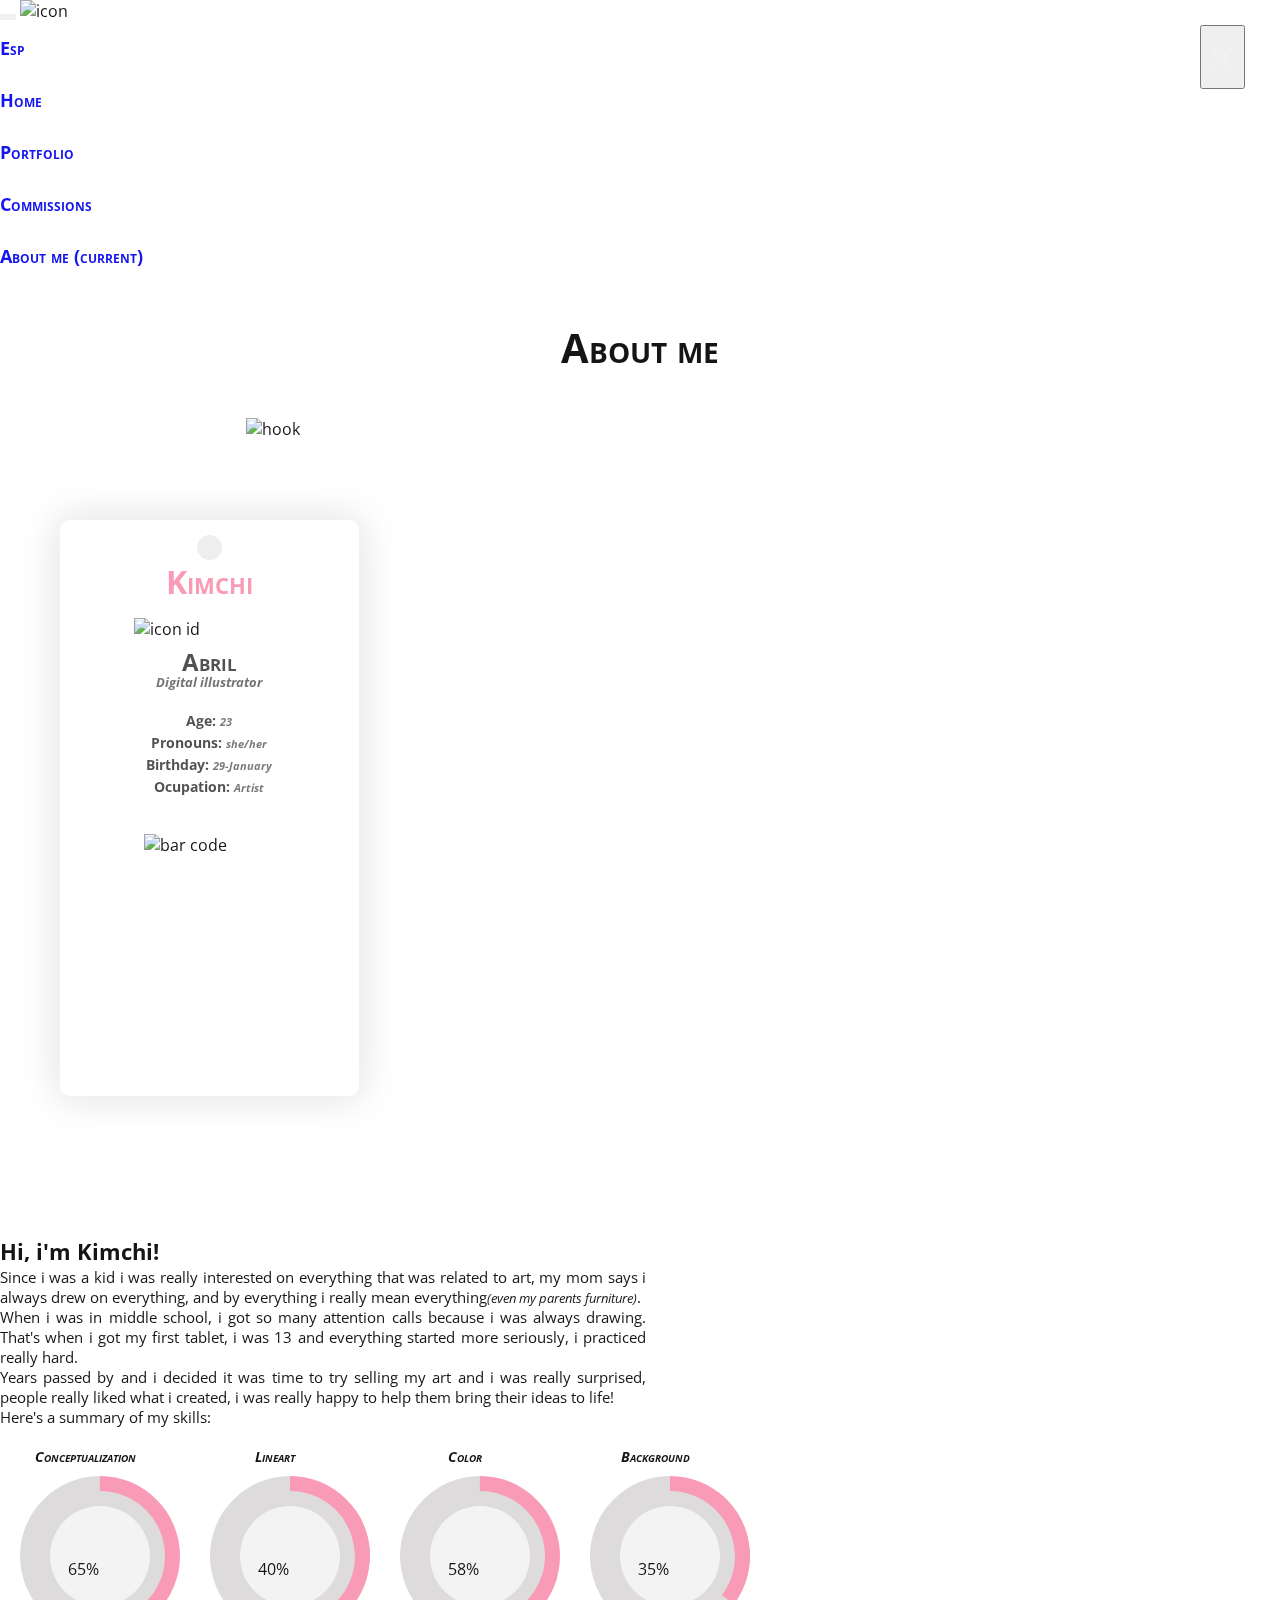
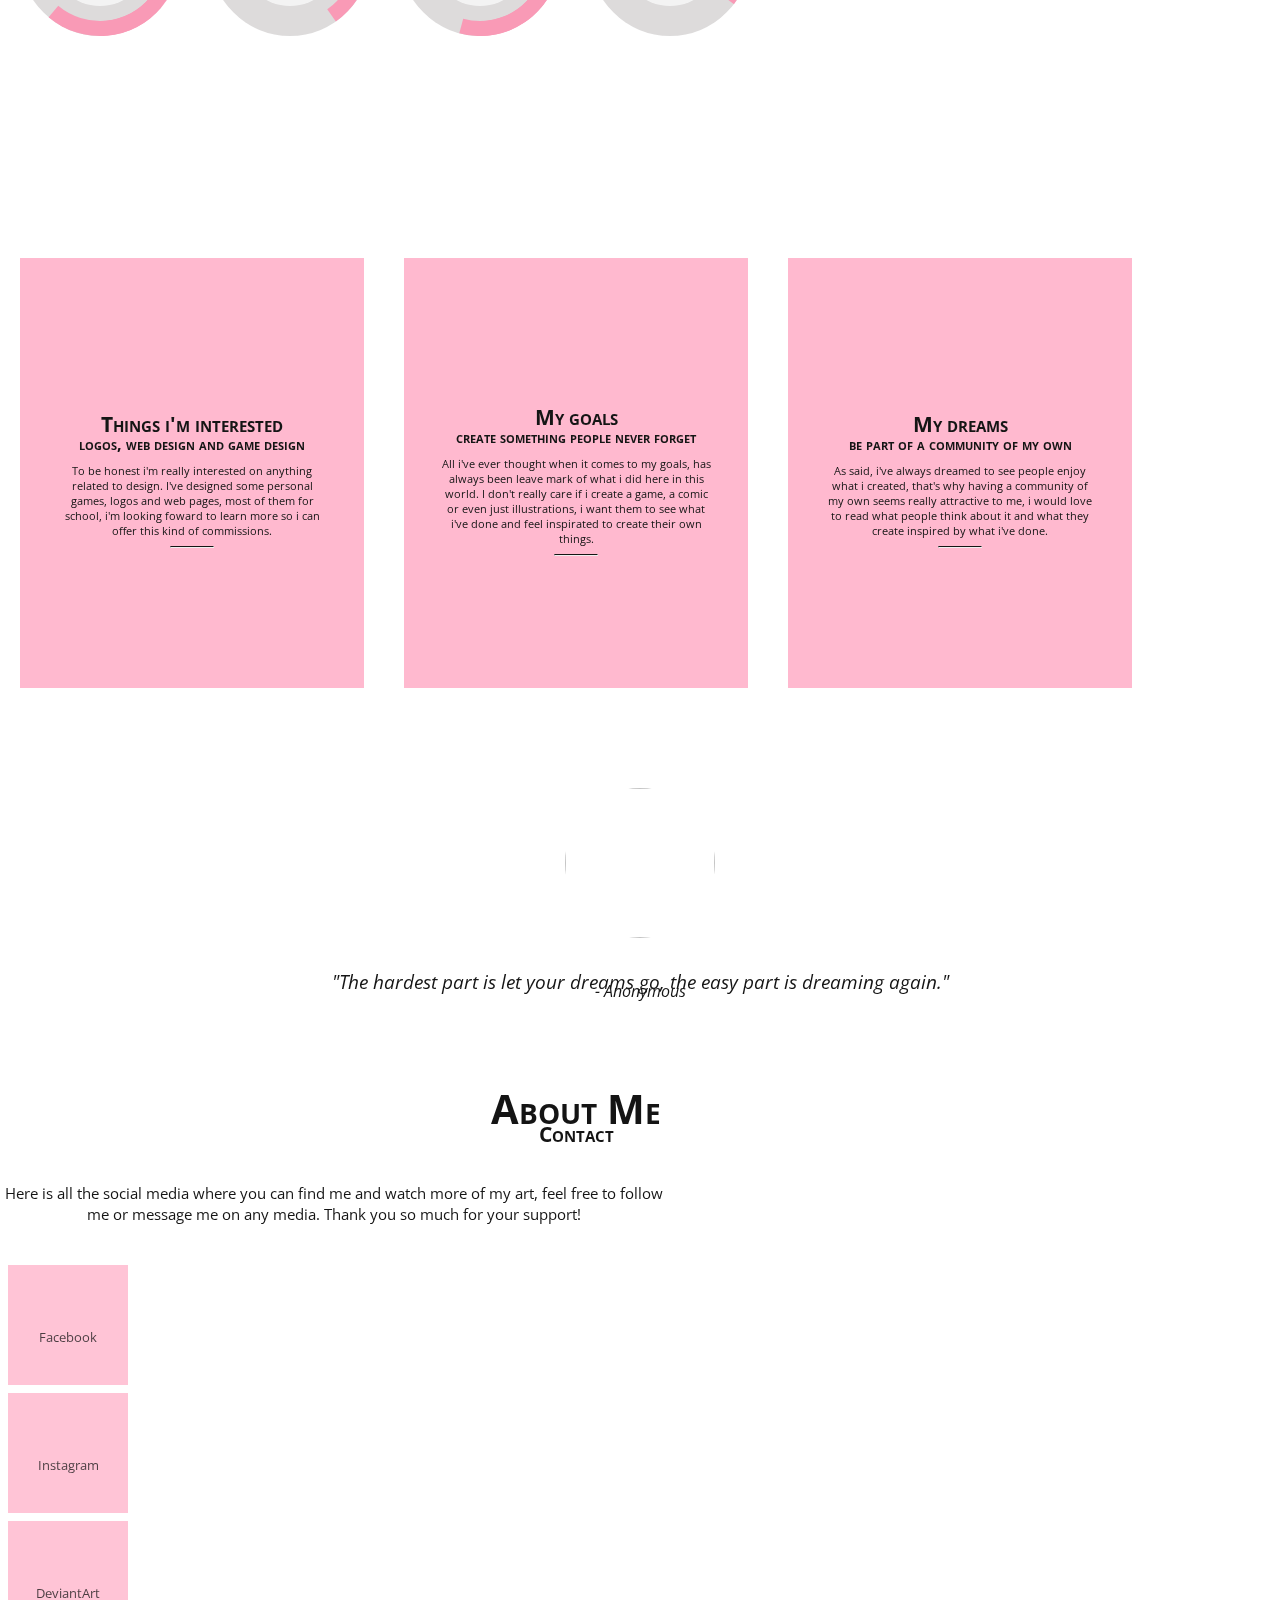
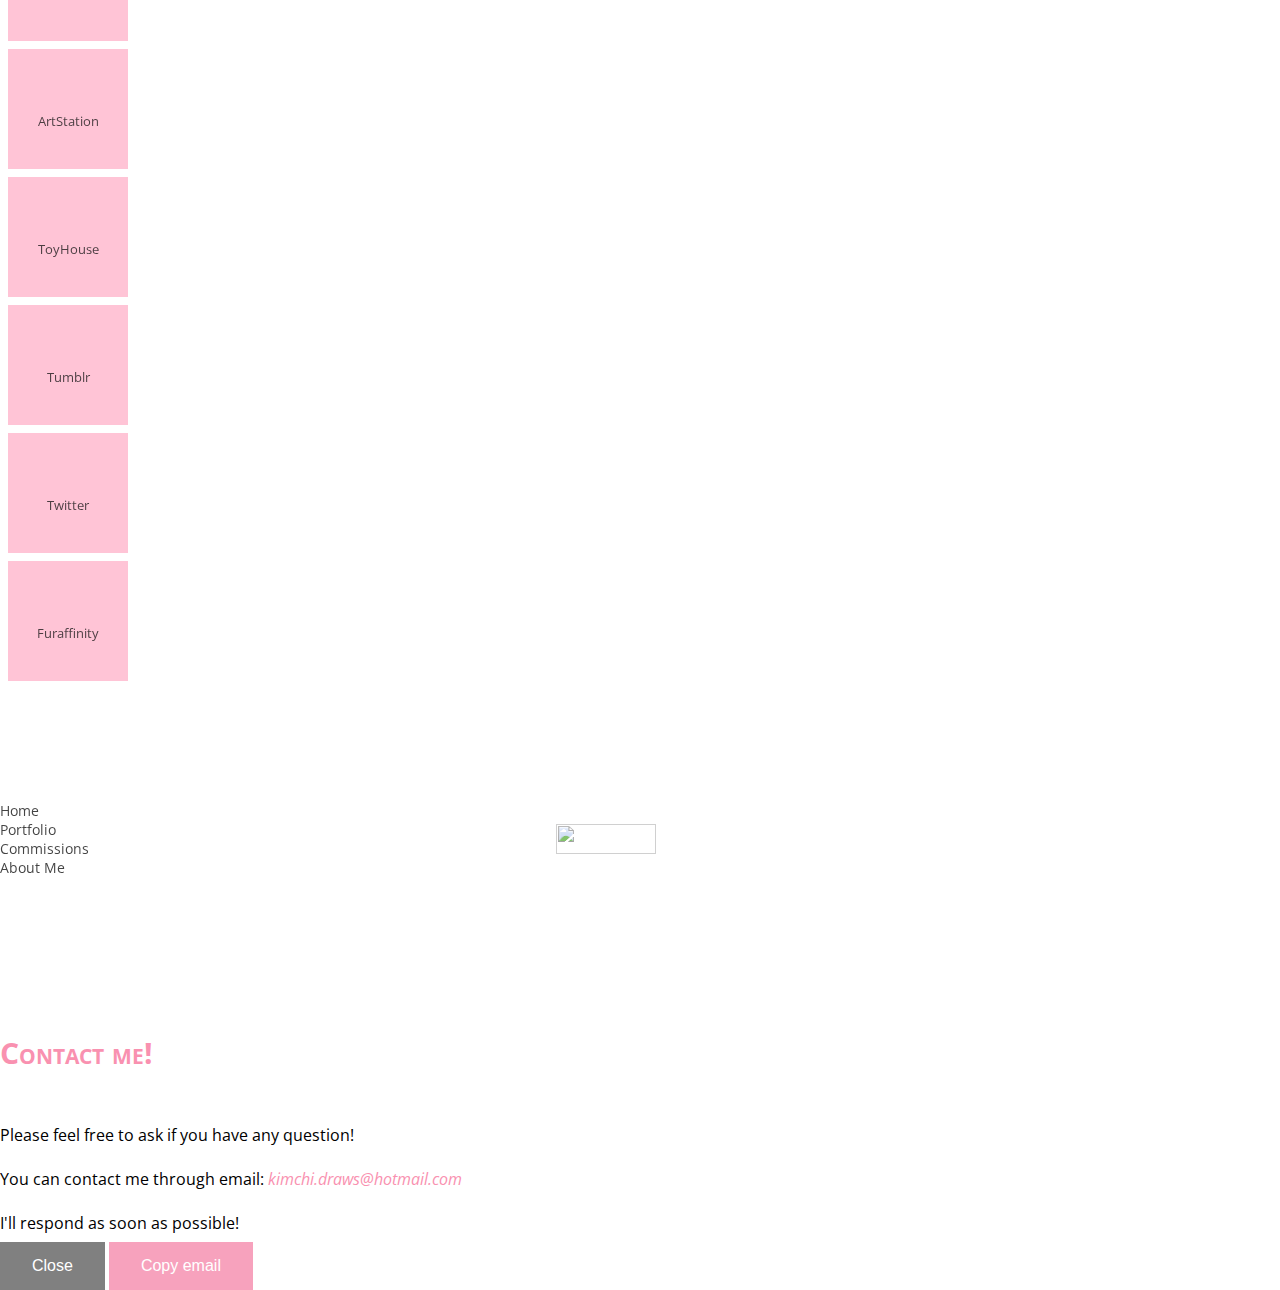
==== commit e80fff11: "Pequeños ajustes al responsive pequeño y agregado de lista de coms" ====
--- a/aboutme.html
+++ b/aboutme.html
@@ -232,8 +232,8 @@
             <p class="content">
               As said, i've always dreamed to see people enjoy what i created,
               that's why having a community of my own seems really attractive to
-              me, i would love to read what people think about it what they
-              create inspired by i've done.
+              me, i would love to read what people think about it and what they
+              create inspired by what i've done.
             </p>
             <hr class="a-line" />
           </div>
@@ -242,7 +242,7 @@
         <div class="ab-q-container">
           <img
             class="quote-image"
-            src="https://res.cloudinary.com/kimchidrwas/image/upload/v1627061170/Portfolio%20images/Me_icon_bgbedv.png"
+            src="https://res.cloudinary.com/kimchidrwas/image/upload/v1629394560/Portfolio%20images/anon_vip3kx.png"
           />
           <p class="about-quote">
             "The hardest part is let your dreams go, the easy part is dreaming
--- a/CSS/style-tabs.css
+++ b/CSS/style-tabs.css
@@ -9,7 +9,7 @@
 }
 
 .carousel1 {
-  background-image: url(https://res.cloudinary.com/kimchidrwas/image/upload/v1627070483/Portfolio%20images/banmoku_tynljg.png);
+  background-image: url(https://res.cloudinary.com/kimchidrwas/image/upload/v1629329796/Portfolio%20images/Porfolio/pinkuRenderFinal3_mwczmf.png);
   background-position: 40% 30%;
   background-size: 100%;
 }
@@ -21,7 +21,7 @@
 }
 
 .carousel3 {
-  background-image: url(https://res.cloudinary.com/kimchidrwas/image/upload/v1627070486/Portfolio%20images/Banmoku_light3_hml88a.png);
+  background-image: url(https://res.cloudinary.com/kimchidrwas/image/upload/v1629329795/Portfolio%20images/Porfolio/Banmoku_light3_gaydcg.png);
   background-position: 40% 55%;
   background-size: 100%;
 }
@@ -158,7 +158,7 @@
 }
 
 .window-content {
-  height: 67vh;
+  height: 68vh;
   padding: 20px;
   margin-bottom: 50px;
   background-color: rgba(255, 255, 255, 0.75);
@@ -213,6 +213,18 @@
   justify-content: center;
   align-items: center;
   height: 50px;
+}
+
+.nav-com2 {
+  width: 80px;
+  display: flex !important;
+  justify-content: center;
+  align-items: center;
+  height: 50px;
+}
+
+.com-preview {
+  width: 100px;
 }
 
 .com-preview > img {
@@ -373,6 +385,11 @@
   line-height: 190%;
 }
 
+.coms-list{
+  color: #f991b0;
+  font-weight: 700;
+}
+
 /*ABOUT*/
 .about-container {
   width: 101%;
@@ -385,7 +402,7 @@
   flex-direction: column;
   align-items: center;
   width: 20%;
-  height: 70vh;
+  height: 506px;
   margin: 80px 60px 60px 60px;
   padding: 35px 20px;
   background-image: url(https://res.cloudinary.com/kimchidrwas/image/upload/v1627061153/Portfolio%20images/id-card1_ttowqv.png);
--- a/CSS/style-responsive.css
+++ b/CSS/style-responsive.css
@@ -42,7 +42,7 @@
   }
 
   [class*="about-subtitle"] {
-    font-size: 1.7em;
+    font-size: 1.55em;
     margin-top: 0px;
   }
 
@@ -91,10 +91,15 @@
 
   [class*="nav-link"] {
     height: 100%;
+    width: 100%;
+  }
+
+  [class*="nav-com2"] {
+    width: 100px;
   }
 
   [class*="window-content"] {
-    height: 62vh;
+    height: 700px;
     padding: 25px;
     margin-bottom: 50px;
   }
@@ -109,16 +114,24 @@
     width: 60%;
   }
 
+  [class*="com-preview"] {
+    margin-right: 40px;
+  }
+
   [class*="com-preview"] > img {
     margin-top: 1.5vh;
-    width: 8vh;
-    height: 8vh;
+    width: 85px;
+    height: 85px;
+  }
+
+  [class*="com-image"] {
+    margin-right: 60px;
   }
 
   [class*="com-image"] > img {
     margin-top: 1.5vh;
-    width: 38vh;
-    height: 42vh;
+    width: 450px;
+    height: 480px;
   }
 
   [class*="com-information"] {
@@ -131,50 +144,49 @@
   }
 
   [class*="com-information-title"] {
-    font-size: 2.7em;
+    font-size: 1.8em;
     padding: 0px 20px;
   }
 
   [class*="com-information-subtitle"] {
-    font-size: 0.9em;
-    letter-spacing: 2px;
+    font-size: 0.8em;
     padding: 0px 20px;
     padding-bottom: 20px;
   }
 
   [class*="com-information-tat"] {
-    font-size: 1.2em;
+    font-size: 0.92em;
     padding: 0px 30px;
   }
 
   [class*="com-information-tat2"] {
     padding-left: 30px;
-    font-size: 1em;
+    font-size: 0.78em;
     padding-bottom: 5px;
   }
 
   [class*="com-information-details"] {
     padding-left: 30px;
     color: #41689b;
-    font-size: 0.95em;
-    padding-bottom: 10px;
+    font-size: 0.9em;
+    padding-bottom: 15px;
   }
 
   [class*="com-information-details2"] {
     color: #000000be;
-    font-size: 0.9em;
+    font-size: 0.85em;
     padding: 0px;
   }
 
   [class*="com-information-available"] {
-    font-size: 1.5em;
+    font-size: 1.2em;
     font-weight: bold;
     padding: 0px 30px;
-    padding-bottom: 20px;
+    padding-bottom: 0px;
   }
 
   [class*="com-information-more"] {
-    font-size: 1.1em;
+    font-size: 0.8em;
     padding: 0px 30px;
   }
 
@@ -185,9 +197,9 @@
   }
 
   [class*="terms-info"] {
-    width: 75%;
-    padding: 50px;
-    font-size: 1.6em;
+    width: 70%;
+    padding: 60px;
+    font-size: 1.25em;
   }
 
   [class*="terms-window"] {
@@ -203,12 +215,13 @@
   [class*="terms-title"] {
     padding: 15px 25px;
     letter-spacing: 5px;
-    font-size: 2.8em;
+    font-size: 2.1em;
   }
 
   [class*="terms-details"] {
-    font-size: 1.55em;
+    font-size: 1.25em;
     line-height: 190%;
+    margin-left: 50px;
   }
 
   /*ABOUT*/
@@ -219,7 +232,7 @@
 
   [class*="about-id"] {
     width: 21%;
-    height: 64vh;
+    height: 692px;
     margin: 80px 80px 60px 0px;
     padding: 35px 20px;
   }
@@ -298,9 +311,9 @@
   }
 
   [class*="ab-des-cont"] {
-    font-size: 1.22em;
-  }
-  
+    font-size: 1.3em;
+  }
+
   [class*="ab-small"] {
     font-size: 1em;
   }
@@ -313,12 +326,12 @@
     align-items: center;
     margin: 10px 30px 30px 30px;
   }
-  
+
   [class*="gra-text"] {
     font-size: 1.25em;
     margin-bottom: 40px;
   }
-  
+
   [class*="circle-gra"] {
     background-color: #dad8d8;
     height: 180px;
@@ -328,7 +341,7 @@
     border-left-color: transparent;
     transform: rotate(45deg);
   }
-  
+
   [class*="cir-bar"] {
     height: 180px;
     width: 180px;
@@ -342,28 +355,28 @@
   [class*="graph2"] {
     border-right-color: transparent;
   }
-  
+
   [class*="bar2"] {
     transform: rotate(55deg);
   }
-  
+
   [class*="bar3"] {
     transform: rotate(105deg);
   }
-  
+
   [class*="graph4"] {
     border-right-color: transparent;
   }
-  
+
   [class*="bar4"] {
     transform: rotate(37deg);
   }
-  
+
   [class*="circ-fill"] {
     height: 140px;
     width: 140px;
   }
-  
+
   [class*="percent"] {
     font-size: 1.5em;
     top: -105px;
@@ -375,40 +388,40 @@
     margin-top: 100px;
     display: flex;
   }
-  
+
   [class*="about-second"] {
     margin: 20px;
     padding: 35px;
     height: 500px;
     width: 500px;
   }
-  
+
   [class*="aicon"] {
     font-size: 90px;
     margin: 15px;
   }
-  
+
   [class*="atitle"] {
     font-size: 1.9em;
   }
-  
+
   [class*="a-subtitle"] {
     text-align: center;
     font-size: 1.45em;
     margin-top: -12px !important;
     margin-bottom: 10px !important;
   }
-  
+
   [class*="content"] {
     font-size: 1.1em;
   }
-  
+
   [class*="a-line"] {
     margin-top: 20px;
     width: 20%;
     border-top: 2px solid rgb(0, 0, 0);
   }
-  
+
   [class*="ab-q-container"] {
     display: flex;
     flex-direction: column;
@@ -416,17 +429,17 @@
     align-items: center;
     margin: 50px 50px 0px 50px;
   }
-  
+
   [class*="quote-image"] {
     width: 250px;
     height: 250px;
     margin: 40px;
   }
-  
+
   [class*="about-quote"] {
     font-size: 1.7em;
   }
-  
+
   [class*="q-autor"] {
     font-size: 1.4em;
     margin-top: -20px;
@@ -470,6 +483,16 @@
 
 /* MEDIUM */
 @media only screen and (max-width: 1366px) {
+  [class*="porfolio-gallery"] > img {
+    width: 35vh;
+    height: 50vh;
+   }
+}
+
+@media (min-width: 992px) {
+  [class*="col-lg-5"] {
+    max-width: 50% !important;
+  }
 }
 
 /* SMALL */
@@ -519,33 +542,42 @@
   }
 
   [class*="com-subtitle"] {
-    font-size: 1.1em;
+    font-size: 1.2em;
+  }
+
+  [class*="commission"] {
+    margin:5px;
   }
 
   [class*="commission"] > img {
-    width: 24vh;
+    width: 100%;
     height: 25vh;
-    padding: 10px;
     object-fit: cover;
-    border-radius: 1%;
+    border-radius: 2%;
   }
 
   [class*="about-icon"] {
-    width: 50%;
+    width: 40%;
     border-radius: 100px;
   }
 
   [class*="about-title"] {
     justify-content: center;
+    margin-bottom: 0px !important;
   }
 
   [class*="about-subtitle"] {
-    font-size: 1em;
+    font-size: 1.4em;
+    margin-top: 0px !important;
     justify-content: center;
   }
 
+  [class*="about-info"] {
+    font-size: 1.2em;
+  }
+
   [class*="gallery"] {
-    margin: 30px 5px !important;
+    margin: 5px 5px !important;
     transition: 300ms all;
     padding: 0px !important;
   }
@@ -603,6 +635,7 @@
   [class*="modal2"] {
     padding-top: 80px;
   }
+  /*COMMISSIONS*/
 
   [class*="subtitle2-tab"] {
     margin-top: -15px;
@@ -611,13 +644,13 @@
   }
 
   [class*="window-content"] {
-    height: 113vh;
+    height: 870px;
     margin-bottom: 65px;
     box-shadow: 0px 23px 30px rgba(0, 0, 0, 0.25) !important;
   }
 
   [class*="window-title"] {
-    font-size: 1.5em;
+    font-size: 2.8em;
     letter-spacing: 8px;
   }
 
@@ -627,16 +660,25 @@
   }
 
   [class*="nav-link-com"] {
-    width: 70px;
+    width: 60px;
+  }
+
+  [class*="nav-com2"] {
+    width: 50px;
   }
 
   [class*="com-information"] {
     margin-top: 30px;
   }
 
+  [class*="com-preview"] {
+    width: 100%;
+    padding: 0px !important;
+  }
+
   [class*="com-preview"] > img {
-    width: 6vh;
-    height: 6vh;
+    width: 53px;
+    height: 53px;
   }
 
   [class*="com-image"] {
@@ -650,27 +692,44 @@
   }
 
   [class*="com-information-title"] {
-    font-size: 1.8em;
+    font-size: 3em;
   }
 
   [class*="com-information-subtitle"] {
-    font-size: 0.9em;
+    font-size: 1.35em;
+  }
+
+  [class*="com-information-tat"] {
+    font-size: 1.58em;
+  }
+
+  [class*="com-information-tat2"] {
+    font-size: 1.5em;
   }
 
   [class*="com-information-details"] {
-    color: #41689b;
-    font-size: 0.8em;
-    padding-bottom: 20px;
+    font-size: 1.5em;
+  }
+
+  [class*="exclamation"] {
+    font-size: 15px;
+    display: inline !important;
+    background-color: transparent !important;
   }
 
   [class*="com-information-details2"] {
-    color: #000000be;
-    font-size: 0.8em;
+    font-size: 0.85em;
     padding: 0px;
+  }
+
+  [class*="com-information-available"] {
+    font-size: 2.1em;
+    padding: 5px;
   }
 
   [class*="com-information-more"] {
     padding-bottom: 20px;
+    font-size: 1.5em !important;
   }
 
   /*terms*/
@@ -678,7 +737,7 @@
     width: 100%;
     padding: 32px;
     margin-bottom: 15%;
-    font-size: 1em;
+    font-size: 1.2em;
     box-shadow: 0px 0px 40px rgba(0, 0, 0, 0.1);
   }
 
@@ -686,6 +745,7 @@
     width: 95%;
     padding: 25px;
     padding-bottom: 0px !important;
+    box-shadow: 0px 0px 40px rgba(0, 0, 0, 0.1);
   }
 
   [class*="terms-window2"] {
@@ -697,11 +757,11 @@
   [class*="terms-title"] {
     padding: 5px 15px;
     letter-spacing: 1px;
-    font-size: 1.4em;
+    font-size: 1.8em;
   }
 
   [class*="terms-details"] {
-    font-size: 0.9em;
+    font-size: 1.1em;
     line-height: 170%;
     text-align: justify;
     padding-right: 20px;
@@ -711,12 +771,13 @@
   [class*="about-container"] {
     width: 100%;
     margin: 50px 0px !important;
+    margin-bottom: 10px !important;
   }
 
   [class*="about-id"] {
-    width: 105%;
-    height: 63vh;
-    margin: 0px 60px 60px 60px;
+    width: 65%;
+    height: 469px;
+    margin: 0px 60px 15px 60px;
     padding: 35px 20px;
   }
 
@@ -743,37 +804,36 @@
   }
 
   [class*="id-title"] {
-    margin-bottom: 15px !important;
+    margin-bottom: 10px !important;
+    font-size: 2.8em;
+  }
+
+  [class*="id-img"] {
+    width: 125px;
+  }
+
+  [class*="id-name"] {
     font-size: 2.2em;
   }
-  /*ooo*/
-  [class*="id-img"] {
-    width: 150px;
-  }
-
-  [class*="id-name"] {
-    font-size: 1.9em;
-  }
 
   [class*="id-subtitle"] {
-    margin-top: -11px !important;
-    font-size: 0.8em;
-  }
-
-  [class*="id-detail-title"] {
+    margin-top: -5px !important;
+    font-size: 1em;
+  }
+
+  [class*="detail-title"] {
     font-size: 1em;
     font-weight: 800;
   }
 
   [class*="id-detail"] {
-    font-size: 0.8em;
-    color: #00000093;
+    font-size: 1em;
   }
 
   [class*="id-bar"] {
     width: 120px;
     height: 30px;
-    margin-top: 30px !important;
+    margin-top: 20px !important;
   }
 
   [class*="about-description"] {
@@ -783,26 +843,123 @@
     padding: 15px 0px;
   }
 
+  [class*="ab-des-title"] {
+    font-size: 1.8em;
+  }
+
+  [class*="ab-des-cont"] {
+    font-size: 1.2em;
+  }
+
+  /*about me graph*/
+  [class*="cir-cont"] {
+    display: flex;
+    flex-wrap: wrap;
+    justify-content: center;
+    align-items: center;
+  }
+
+  [class*="gra-cont"] {
+    width: 120px;
+    margin: 15px;
+  }
+
+  [class*="gra-text"] {
+    font-size: 1.3em;
+    margin-bottom: 40px;
+    opacity: 85%;
+  }
+
+  [class*="circle-gra"] {
+    height: 110px;
+    width: 110px;
+  }
+
+  [class*="cir-bar"] {
+    height: 110px;
+    width: 110px;
+  }
+
+  [class*="circ-fill"] {
+    background-color: rgb(255, 255, 255);
+    height: 85px;
+    width: 85px;
+  }
+
+  [class*="percent"] {
+    font-size: 20px;
+    top: -72px;
+    left: 38px;
+  }
+
+  /*about me cards*/
+  [class*="a-sec-cont"] {
+    display: flex;
+    flex-direction: column;
+    margin-top: 0px;
+  }
+
+  [class*="about-second"] {
+    padding: 25px;
+    height: 350px;
+    width: 100%;
+  }
+
+  [class*="aicon"] {
+    font-size: 50px;
+    margin: 5px;
+    margin-top: 25px;
+  }
+
+  [class*="atitle"] {
+    font-size: 1.8em;
+  }
+
+  [class*="a-subtitle"] {
+    font-size: 1.05em;
+  }
+
+  [class*="content"] {
+    font-size: 0.8em;
+  }
+
+  [class*="a-line"] {
+    width: 20%;
+    margin-top: 10px;
+  }
+
+  /*about quote*/
+  [class*="about-quote"] {
+    font-size: 1em;
+  }
+
+  [class*="q-autor"] {
+    font-size: 0.8em;
+    margin-top: -10px;
+  }
+
+  /*social links*/
   [class*="about-social-container"] {
     margin-bottom: 180px;
   }
 
   [class*="about-social"] {
     margin-top: 13px;
-    font-size: 2.7em;
+    font-size: 2.5em;
   }
 
   [class*="about-social-info"] {
     width: 90%;
-    font-size: 1em;
+    font-size: 1.2em;
+    text-align: justify;
     margin-bottom: 4%;
   }
 
   [class*="about-social-link"] {
-    width: 110px;
-    height: 110px;
-    margin: 20px;
-    font-size: 0.3em;
+    width: 115px;
+    height: 115px;
+    margin: 15px;
+    font-size: 0.44em;
   }
 
   /*MODAL CONTACT*/
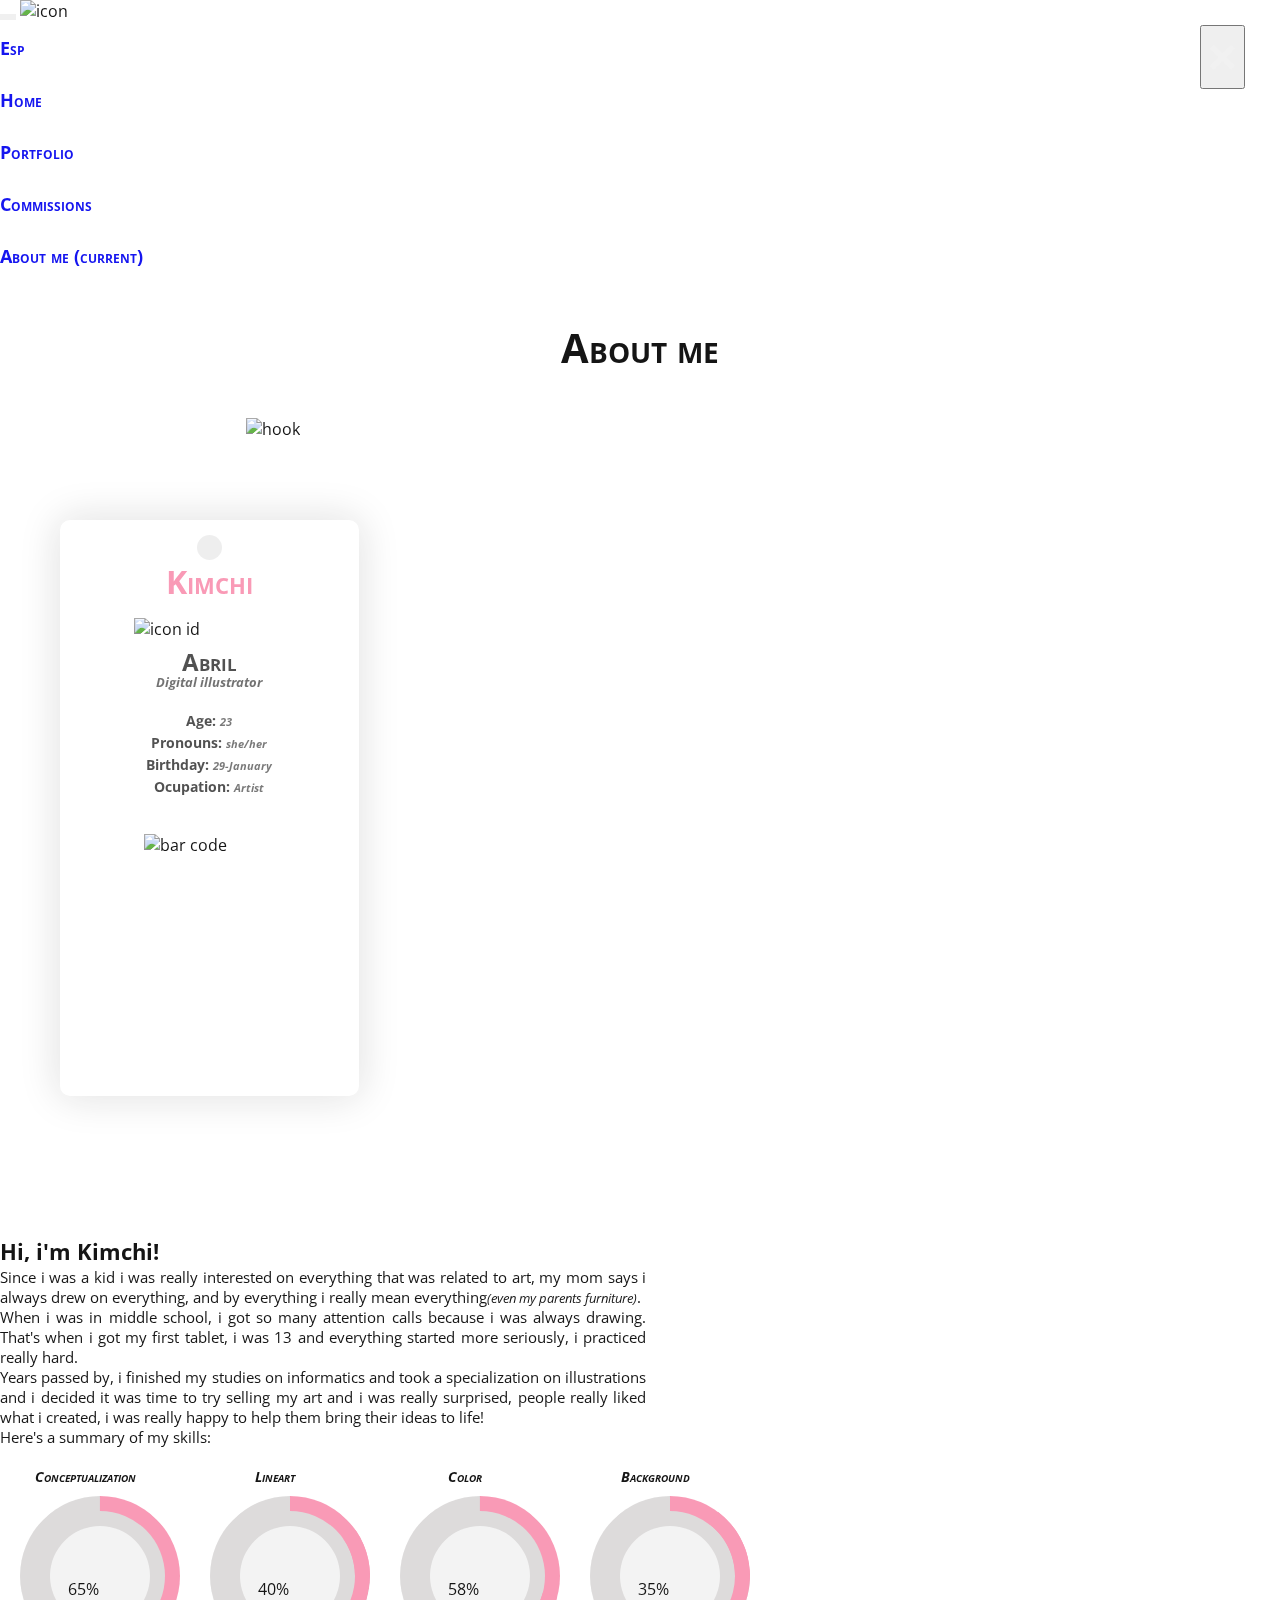
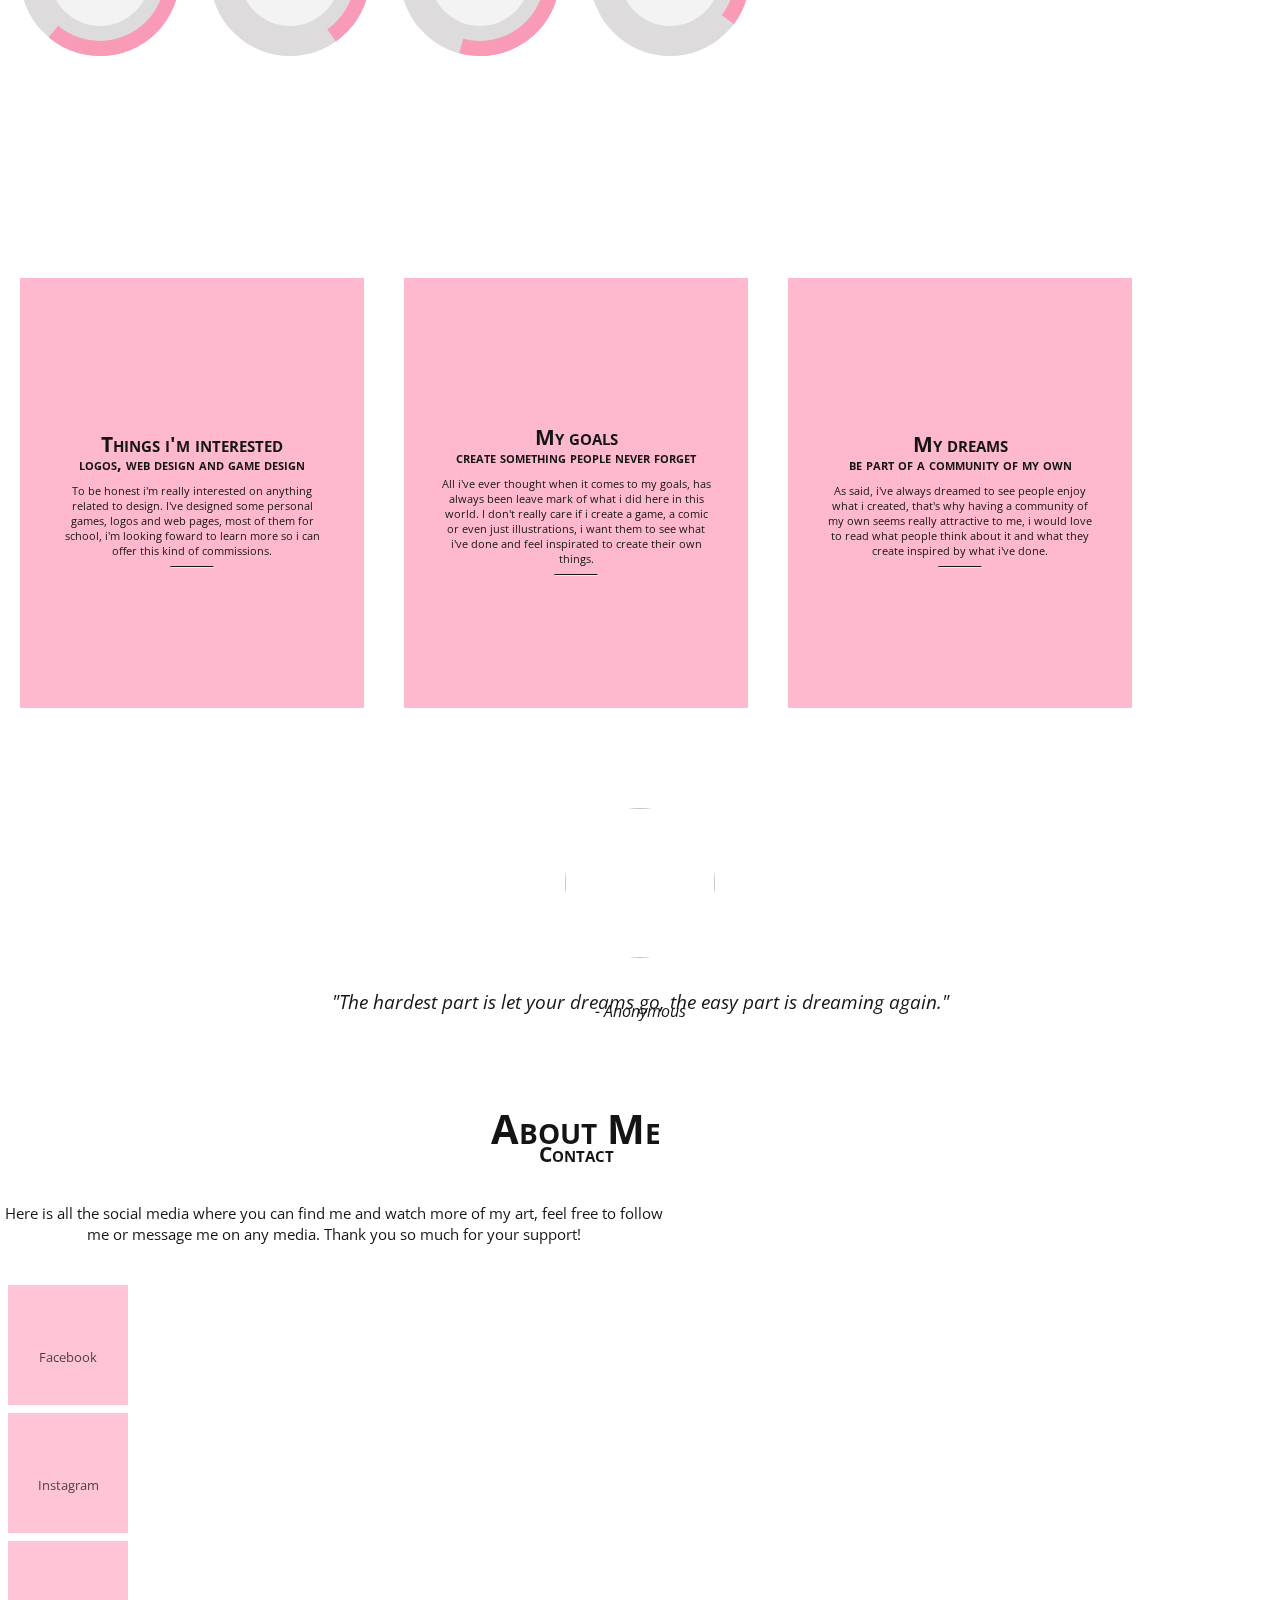
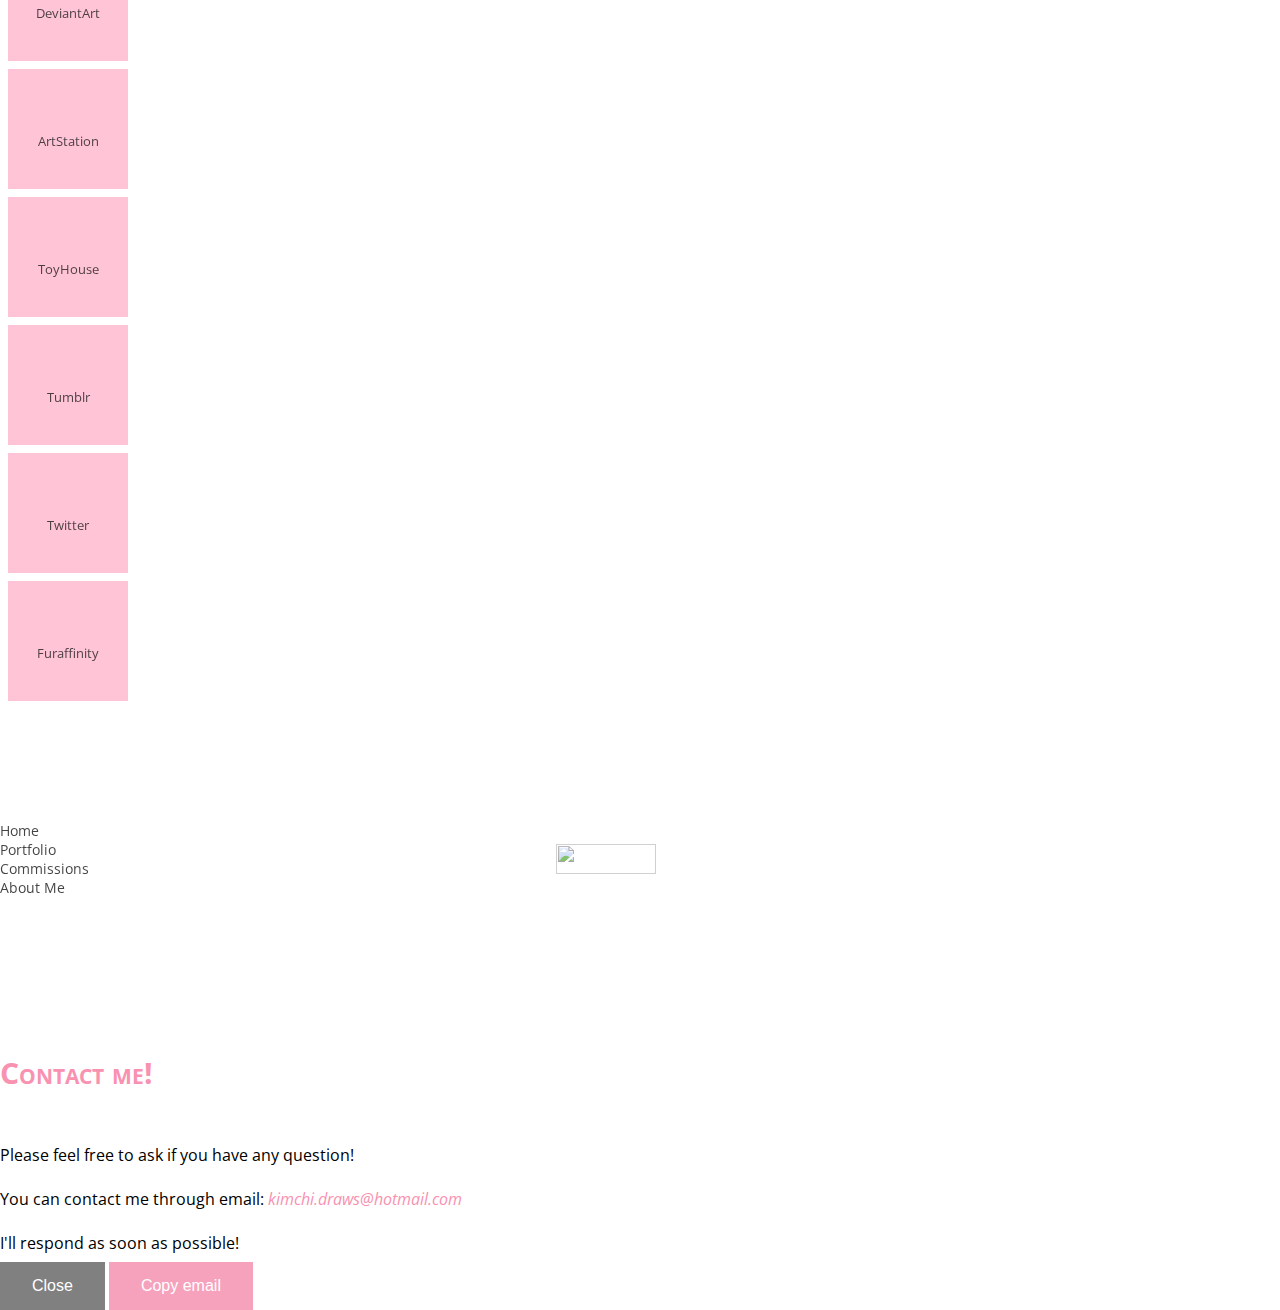
==== commit b527ed4c: "Carousel fix y about desc" ====
--- a/aboutme.html
+++ b/aboutme.html
@@ -7,6 +7,7 @@
       content="width=device-width, initial-scale=1, shrink-to-fit=no"
     />
 
+    
     <link rel="stylesheet" href="./CSS/style.css" />
     <link rel="stylesheet" href="./CSS/style-tabs.css" />
     <link rel="stylesheet" href="./CSS/style-responsive.css" />
@@ -57,7 +58,7 @@
           >
             <ul class="navbar-nav">
               <li class="nav-item">
-                <a class="nav-link" href="#" tabindex="-1" aria-disabled="true"
+                <a class="nav-link" href="https://kimchidraws.github.io/comisiones-paginaweb/" tabindex="-1" aria-disabled="true"
                   >Esp</a
                 >
               </li>
@@ -153,7 +154,7 @@
               13 and everything started more seriously, i practiced really hard.
             </p>
             <p class="ab-des-cont">
-              Years passed by and i decided it was time to try selling my art
+              Years passed by, i finished my studies on informatics and took a specialization on illustrations and i decided it was time to try selling my art
               and i was really surprised, people really liked what i created, i
               was really happy to help them bring their ideas to life!
             </p>
--- a/CSS/style-tabs.css
+++ b/CSS/style-tabs.css
@@ -15,7 +15,7 @@
 }
 
 .carousel2 {
-  background-image: url(https://res.cloudinary.com/kimchidrwas/image/upload/v1627070474/Portfolio%20images/myx_qxh0fx.png);
+  background-image: url(https://res.cloudinary.com/kimchidrwas/image/upload/v1629326485/Portfolio%20images/half/myx_jgcwyj.png);
   background-position: 40% 30%;
   background-size: 100%;
 }
